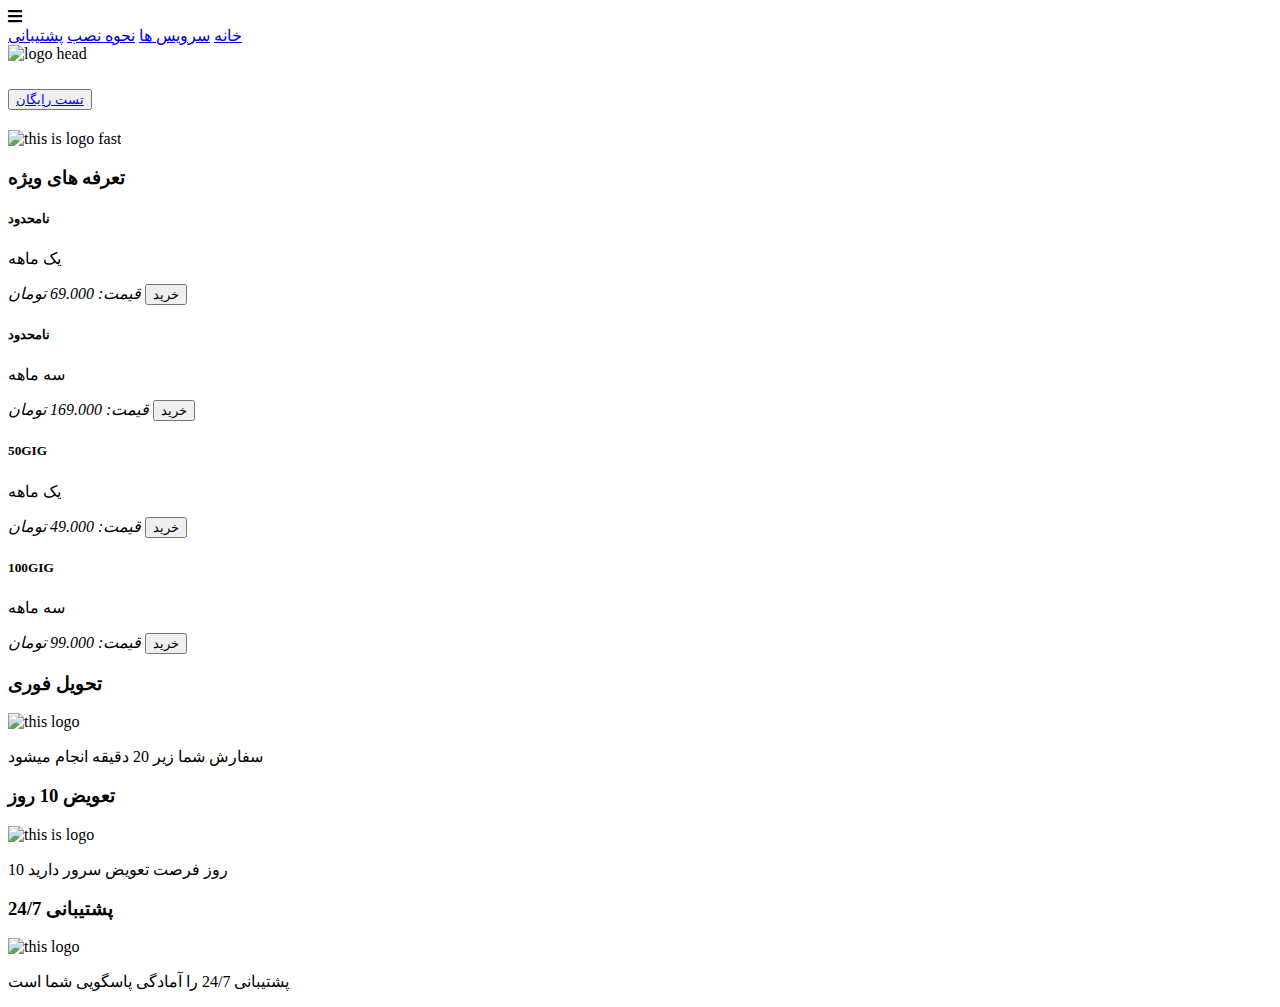
==== index.html @ 99a17abc "Update index.html" ====
<!DOCTYPE html>
<html lang="en">
<head>
    <meta charset="UTF-8">
    <meta name="viewport" content="width=device-width, initial-scale=1.0">
    <title>v2rayssd</title>

    <!-- font awesome cdn link  -->
    <link rel="stylesheet" href="https://cdnjs.cloudflare.com/ajax/libs/font-awesome/5.15.3/css/all.min.css">

    <!-- custom css file link  -->
    <link rel="stylesheet" href="css/style.css">

</head>
<body>

<!-- header section starts  -->
<div class="container">
<header>
    
    <div id="menu-bar" class="fas fa-bars"></div>


    <nav class="navbar">
        <a href="#home">خانه</a>
        <a href="#products">سرویس ها</a>
        <a href="#products"> نحوه نصب</a>
        <a href="#featured">پشتیبانی</a>
    </nav>

    <div class="icons">
        <img class="logo-head" src="./images/vpn png.png" alt="logo head">
    </div>

</header>
<section class="logos" >
    <div class="test">
        <h2 class="title-test">
             <button><a href="./source/test.html"> تست رایگان </a></button>
        </h2>
    </div>
    <img src="./images/faster-icon.png" alt="this is logo fast">
    
</section>
<section class="good-pak" > 
    <h3>تعرفه های ویژه</h3>
    <div class="flex--y4">
        <div class="box">
            <h5> نامحدود </h5>
            <p>یک ماهه</p>
            <i> قیمت: <span>69.000 تومان</span> </i>
            <button>خرید</button>
        </div>

        <div class="box">
            <h5> نامحدود </h5>
            <p>سه ماهه</p>
            <i> قیمت: <span>169.000 تومان</span> </i>
            <button>خرید</button>
        </div>

        <div class="box">
            <h5> 50GIG</h5>
            <p>یک ماهه</p>
            <i> قیمت: <span>49.000 تومان</span> </i>
            <button>خرید</button>
        </div>

        <div class="box">
            <h5> 100GIG</h5>
            <p>سه ماهه</p>
            <i> قیمت: <span>99.000 تومان</span> </i>
            <button>خرید</button>
        </div>
    </div>
</section>
<section class="feature">
    <div class="box ">
        <div class="flex--y6">
       <h3>تحویل فوری</h3> 
       <img  src="./images/fast.svg" alt="this logo">
        </div>
       <p> سفارش شما زیر 20 دقیقه انجام میشود </p>
    </div>

    <div class="box " >
        <div class="flex--y6">
       <h3> تعویض 10 روز</h3> 
       <img  src="./images/tavix.svg" alt="this is logo">
    </div>
       <p>  10 روز فرصت تعویض سرور دارید</p>
    </div>

    <div class="box">
        <div class="flex--y6">
       <h3> پشتیبانی 24/7</h3> 
       <img src="./images/support.svg" alt="this logo">
        </div>
       <p> پشتیبانی 24/7 را آمادگی پاسگویی شما است </p>
    </div>
</section>

</div>



<!-- custom js file link  -->
<script src="js/script.js"></script>
    
</body>
</html>
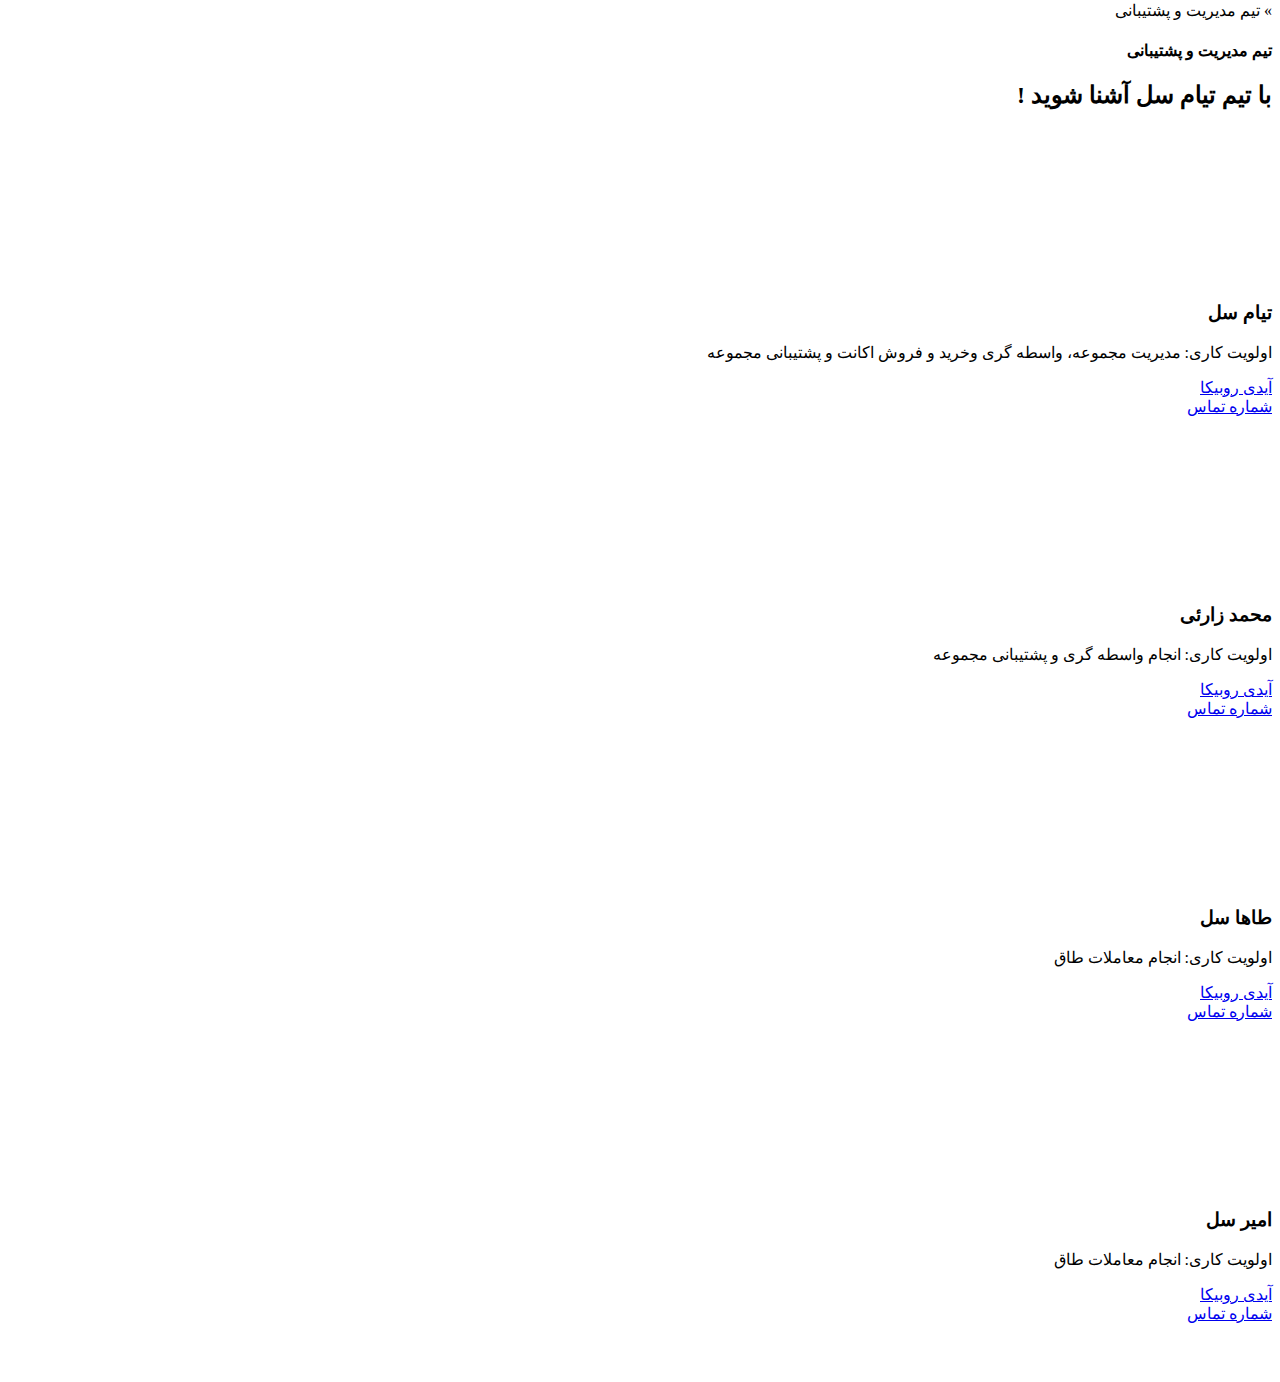
==== commit 686c6277: "Update index.html" ====
--- a/index.html
+++ b/index.html
@@ -1,111 +1,439 @@
+
 <!DOCTYPE html>
-<html lang="en">
+<html dir="rtl" lang="fa-IR">
 <head>
-    <meta charset="UTF-8">
-    <meta name="viewport" content="width=device-width, initial-scale=1.0">
-    <title>v2rayssd</title>
-
-    <!-- font awesome cdn link  -->
-    <link rel="stylesheet" href="https://cdnjs.cloudflare.com/ajax/libs/font-awesome/5.15.3/css/all.min.css">
-
-    <!-- custom css file link  -->
-    <link rel="stylesheet" href="css/style.css">
+    <link rel="icon" href="https://www.bing.com/images/search?view=detailV2&ccid=%2fiknN6uy&id=9E5338CD5D7B5B7EB1617B8AB809D88859AA839B&thid=OIP._iknN6uyhxbchvV4x7N7fgHaG2&mediaurl=https%3a%2f%2fclipground.com%2fimages%2fclash-of-clans-icon-png-14.jpg&cdnurl=https%3a%2f%2fth.bing.com%2fth%2fid%2fR.fe292737abb28716dc86f578c7b37b7e%3frik%3dm4OqWYjYCbiKew%26pid%3dImgRaw%26r%3d0&exph=851&expw=920&q=Clash+Icon&simid=608008249786444099&FORM=IRPRST&ck=8B4475D8DA25277A0AB063E02DCDD7F7&selectedIndex=27&itb=0">
+	<meta charset="UTF-8">
+
+			
+		<title> تیام سل </title>
+<meta name='robots' content='max-image-preview:large' />
+
+
+<style id='wpsh-blocks-shamsi-style-inline-css' type='text/css'>
+.wpsh-blocks_shamsi_align_center{text-align:center !important}.wpsh-blocks_shamsi_align_right{text-align:right !important}.wpsh-blocks_shamsi_align_left{text-align:left !important}
+
+</style>
+
+<link data-minify="1" rel='stylesheet' id='digits-front-custom-css' href='https://cocsell.org/wp-content/cache/min/1/wp-content/plugins/digits_ippanel/gateways/ippanel/custom.css?ver=1704713500' type='text/css' media='all' />
+<link data-minify="1" rel='stylesheet' id='font5-css-wpyt-css' href='https://cocsell.org/wp-content/cache/min/1/wp-content/plugins/nirweb-support/assets/css/all.min.css?ver=1704713500' type='text/css' media='all' />
+<link data-minify="1" rel='stylesheet' id='user-css-wpyt-css' href='https://cocsell.org/wp-content/cache/min/1/wp-content/plugins/nirweb-support/assets/css/user-rtl.css?ver=1704713500' type='text/css' media='all' />
+<style id='woocommerce-inline-inline-css' type='text/css'>
+.woocommerce form .form-row .required { visibility: visible; }
+</style>
+<link data-minify="1" rel='stylesheet' id='fa5-css' href='https://cocsell.org/wp-content/cache/min/1/wp-content/plugins/wpyar_panel/assets/user/css/all.css?ver=1704713500' type='text/css' media='all' />
+<link data-minify="1" rel='stylesheet' id='fa5-v4-shims-css' href='https://cocsell.org/wp-content/cache/min/1/wp-content/plugins/wpyar_panel/assets/user/css/v4-shims.css?ver=1704713500' type='text/css' media='all' />
+<link data-minify="1" rel='stylesheet' id='custom_script11-css' href='https://cocsell.org/wp-content/cache/min/1/wp-content/themes/woodmart/vc_templates/product-amazing/assets/css/master.css?ver=1704713500' type='text/css' media='all' />
+<link data-minify="1" rel='stylesheet' id='elementor-icons-css' href='https://cocsell.org/wp-content/cache/min/1/wp-content/plugins/elementor/assets/lib/eicons/css/elementor-icons.min.css?ver=1704713500' type='text/css' media='all' />
+<link rel='stylesheet' id='elementor-frontend-css' href='https://cocsell.org/wp-content/plugins/elementor/assets/css/frontend-rtl.min.css?ver=3.17.1' type='text/css' media='all' />
+<link rel='stylesheet' id='swiper-css' href='https://cocsell.org/wp-content/plugins/elementor/assets/lib/swiper/css/swiper.min.css?ver=5.3.6' type='text/css' media='all' />
+<link data-minify="1" rel='stylesheet' id='elementor-post-34-css' href='https://cocsell.org/wp-content/cache/min/1/wp-content/uploads/elementor/css/post-34.css?ver=1704713501' type='text/css' media='all' />
+<link rel='stylesheet' id='elementor-post-93412-css' href='https://cocsell.org/wp-content/uploads/elementor/css/post-93412.css?ver=1703858323' type='text/css' media='all' />
+<link data-minify="1" rel='stylesheet' id='wpsh-style-css' href='https://cocsell.org/wp-content/cache/min/1/wp-content/plugins/wp-shamsi/assets/css/wpsh_custom.css?ver=1704713501' type='text/css' media='all' />
+<style id='wpsh-style-inline-css' type='text/css'>
+
+            .gform_wrapper {
+                display: block !important;
+            }
+        
+</style>
+
+<link rel='stylesheet' id='bootstrap-css' href='https://cocsell.org/wp-content/themes/woodmart/css/bootstrap-light.min.css?ver=7.0.4' type='text/css' media='all' />
+<link rel='stylesheet' id='woodmart-style-css' href='https://cocsell.org/wp-content/cache/background-css/cocsell.org/wp-content/themes/woodmart/css/style-rtl-elementor.min.css?ver=7.0.4&wpr_t=1704757851' type='text/css' media='all' />
+<link rel='stylesheet' id='wd-base-deprecated-css' href='https://cocsell.org/wp-content/themes/woodmart/css/parts/base-deprecated-rtl.min.css?ver=7.0.4' type='text/css' media='all' />
+<link data-minify="1" rel='stylesheet' id='xts-style-default_header-css' href='https://cocsell.org/wp-content/cache/min/1/wp-content/uploads/2023/03/xts-default_header-1678226310.css?ver=1704713501' type='text/css' media='all' />
+<link data-minify="1" rel='stylesheet' id='xts-style-theme_settings_default-css' href='https://cocsell.org/wp-content/cache/min/1/wp-content/uploads/2023/08/xts-theme_settings_default-1692854547.css?ver=1704713501' type='text/css' media='all' />
+
+<link rel='stylesheet' id='elementor-icons-shared-0-css' href='https://cocsell.org/wp-content/plugins/elementor/assets/lib/font-awesome/css/fontawesome.min.css?ver=5.15.3' type='text/css' media='all' />
+<link data-minify="1" rel='stylesheet' id='elementor-icons-fa-brands-css' href='https://cocsell.org/wp-content/cache/min/1/wp-content/plugins/elementor/assets/lib/font-awesome/css/brands.min.css?ver=1704713501' type='text/css' media='all' />
+<link data-minify="1" rel='stylesheet' id='elementor-icons-fa-solid-css' href='https://cocsell.org/wp-content/cache/min/1/wp-content/plugins/elementor/assets/lib/font-awesome/css/solid.min.css?ver=1704713501' type='text/css' media='all' />
+<link rel="preconnect" href="https://fonts.gstatic.com/" crossorigin><script type="text/javascript" src="https://cocsell.org/wp-includes/js/jquery/jquery.min.js?ver=3.7.1" id="jquery-core-js" defer></script>
+<style>
+    .main-page-wrapper{
+        margin-top: -5rem;
+    }
+</style>
 
 </head>
-<body>
-
-<!-- header section starts  -->
-<div class="container">
-<header>
+
+<body class="rtl page-template-default page page-id-93412 theme-woodmart woocommerce-no-js wrapper-full-width  form-style-semi-rounded  form-border-width-2 global-color-scheme-light categories-accordion-on header-banner-enabled woodmart-ajax-shop-on offcanvas-sidebar-mobile sticky-toolbar-on dropdowns-color-light elementor-default elementor-kit-34 elementor-page elementor-page-93412">
+				
+	
+	<div class="website-wrapper">
+									<header class="whb-header whb-default_header whb-sticky-shadow whb-scroll-stick whb-sticky-real">
+					<div class="whb-main-header">
+	
+<div class="whb-row whb-general-header whb-sticky-row whb-with-bg whb-without-border whb-color-light whb-flex-flex-middle whb-with-shadow">
+
+
+
+
+		</div>
+	</div>
+</div>
+
+	<div class="container">
+		
+	</div>
+</div>
+</div>
+				</header>
+			
+								<div class="main-page-wrapper">
+		
+						<div class="page-title  page-title-default title-size-small title-design-centered color-scheme-light" >
+					<div class="container">
+																					<h1 class="entry-title title">
+									واسطه گری اختصاصی تیام سل							</h1>
+
+															
+															<div class="breadcrumbs"> &raquo; <span class="current">تیم مدیریت و پشتیبانی</span></div><!-- .breadcrumbs -->																		</div>
+				</div>
+			
+		<!-- MAIN CONTENT AREA -->
+				<div class="container">
+			<div class="row content-layout-wrapper align-items-start">
+				
+<div class="site-content col-lg-12 col-12 col-md-12" role="main">
+
+								<article id="post-93412" class="post-93412 page type-page status-publish hentry">
+
+					<div class="entry-content">
+								<div data-elementor-type="wp-page" data-elementor-id="93412" class="elementor elementor-93412">
+									<section class="wd-negative-gap elementor-section elementor-top-section elementor-element elementor-element-656a202 elementor-section-boxed elementor-section-height-default elementor-section-height-default wd-section-disabled" data-id="656a202" data-element_type="section">
+						<div class="elementor-container elementor-column-gap-default">
+					<div class="elementor-column elementor-col-100 elementor-top-column elementor-element elementor-element-188a4ce" data-id="188a4ce" data-element_type="column">
+			<div class="elementor-widget-wrap elementor-element-populated">
+								<div class="elementor-element elementor-element-ca8efae elementor-widget elementor-widget-wd_title" data-id="ca8efae" data-element_type="widget" data-widget_type="wd_title.default">
+				<div class="elementor-widget-container">
+					<div class="title-wrapper set-mb-s reset-last-child wd-title-color-default wd-title-style-underlined wd-title-size-default text-center">
+
+			
+			<div class="liner-continer">
+				<h4 class="woodmart-title-container title wd-fontsize-l">تیم مدیریت و پشتیبانی</h4> 
+							</div>
+
+							<div class="title-after_title set-cont-mb-s reset-last-child wd-fontsize-xs">
+					<h2>با تیم تیام سل آشنا شوید !</h2>				</div>
+					</div>
+				</div>
+				</div>
+					</div>
+		</div>
+							</div>
+		</section>
+				<section class="wd-negative-gap elementor-section elementor-top-section elementor-element elementor-element-020ba3f elementor-section-boxed elementor-section-height-default elementor-section-height-default wd-section-disabled" data-id="020ba3f" data-element_type="section">
+						<div class="elementor-container elementor-column-gap-wide">
+					<div class="elementor-column elementor-col-50 elementor-top-column elementor-element elementor-element-6f65edb" data-id="6f65edb" data-element_type="column">
+			<div class="elementor-widget-wrap elementor-element-populated">
+								<div class="elementor-element elementor-element-57c4989 elementor-position-top elementor-widget elementor-widget-image-box" data-id="57c4989" data-element_type="widget" data-widget_type="image-box.default">
+				<div class="elementor-widget-container">
+			<div class="elementor-image-box-wrapper"><figure class="elementor-image-box-img"><img decoding="async" width="150" height="150" src="data:image/svg+xml,%3Csvg%20xmlns='http://www.w3.org/2000/svg'%20viewBox='0%200%20150%20150'%3E%3C/svg%3E" class="attachment-thumbnail size-thumbnail wp-image-93414 wd-lazy-load woodmart-lazy-load wd-lazy-fade" alt="" data-wood-src="https://cocsell.org/wp-content/uploads/2023/02/adm-1-150x150-1.png" data-lazy-src="https://cocsell.org/wp-content/themes/woodmart/images/lazy.png" /><noscript><img decoding="async" width="150" height="150" src="https://cocsell.org/wp-content/themes/woodmart/images/lazy.png" class="attachment-thumbnail size-thumbnail wp-image-93414 wd-lazy-load woodmart-lazy-load wd-lazy-fade" alt="" data-wood-src="https://cocsell.org/wp-content/uploads/2023/02/adm-1-150x150-1.png" /></noscript></figure><div class="elementor-image-box-content"><h3 class="elementor-image-box-title"> تیام سل </h3><p class="elementor-image-box-description">اولویت کاری: مدیریت مجموعه، واسطه گری وخرید و فروش اکانت و پشتیبانی مجموعه   </p></div></div>		</div>
+				</div>
+				<section class="wd-negative-gap elementor-section elementor-inner-section elementor-element elementor-element-143ce3a elementor-section-boxed elementor-section-height-default elementor-section-height-default wd-section-disabled" data-id="143ce3a" data-element_type="section">
+						<div class="elementor-container elementor-column-gap-default">
+					<div class="elementor-column elementor-col-50 elementor-inner-column elementor-element elementor-element-e8831b5" data-id="e8831b5" data-element_type="column">
+			<div class="elementor-widget-wrap elementor-element-populated">
+								<div class="elementor-element elementor-element-ee05282 elementor-widget elementor-widget-wd_button" data-id="ee05282" data-element_type="widget" data-widget_type="wd_button.default">
+				<div class="elementor-widget-container">
+					<div class="wd-button-wrapper woodmart-button-wrapper text-center" >
+			<a class="btn btn-style-3d btn-style-semi-round btn-size-default btn-color-primary btn-full-width btn-icon-pos-right"  href="https://rubika.ir/tiamsell">
+				<span class="wd-btn-text" data-elementor-setting-key="text">
+					آیدی روبیکا			</span>
+
+									<span class="wd-btn-icon">
+										</span>
+							</a>
+		</div>
+				</div>
+				</div>
+					</div>
+		</div>
+				<div class="elementor-column elementor-col-50 elementor-inner-column elementor-element elementor-element-790e50f" data-id="790e50f" data-element_type="column">
+			<div class="elementor-widget-wrap elementor-element-populated">
+								<div class="elementor-element elementor-element-2926677 elementor-widget elementor-widget-wd_button" data-id="2926677" data-element_type="widget" data-widget_type="wd_button.default">
+				<div class="elementor-widget-container">
+					<div class="wd-button-wrapper woodmart-button-wrapper text-center" >
+			<a class="btn btn-style-3d btn-style-semi-round btn-size-default btn-color-primary btn-full-width btn-icon-pos-right"  href="tel:+989358717003">
+				<span class="wd-btn-text" data-elementor-setting-key="text">
+					شماره تماس				</span>
+
+									<span class="wd-btn-icon">
+										</span>
+							</a>
+		</div>
+				</div>
+				</div>
+					</div>
+		</div>
+							</div>
+		</section>
+					</div>
+		</div>
+				<div class="elementor-column elementor-col-50 elementor-top-column elementor-element elementor-element-0f45d08" data-id="0f45d08" data-element_type="column">
+			<div class="elementor-widget-wrap elementor-element-populated">
+								<div class="elementor-element elementor-element-5981e30 elementor-position-top elementor-widget elementor-widget-image-box" data-id="5981e30" data-element_type="widget" data-widget_type="image-box.default">
+				<div class="elementor-widget-container">
+			<div class="elementor-image-box-wrapper"><figure class="elementor-image-box-img"><img decoding="async" width="150" height="150" src="data:image/svg+xml,%3Csvg%20xmlns='http://www.w3.org/2000/svg'%20viewBox='0%200%20150%20150'%3E%3C/svg%3E" class="attachment-thumbnail size-thumbnail wp-image-93414 wd-lazy-load woodmart-lazy-load wd-lazy-fade" alt="" data-wood-src="https://cocsell.org/wp-content/uploads/2023/02/adm-1-150x150-1.png" data-lazy-src="https://cocsell.org/wp-content/themes/woodmart/images/lazy.png" /><noscript><img decoding="async" width="150" height="150" src="https://cocsell.org/wp-content/themes/woodmart/images/lazy.png" class="attachment-thumbnail size-thumbnail wp-image-93414 wd-lazy-load woodmart-lazy-load wd-lazy-fade" alt="" data-wood-src="https://cocsell.org/wp-content/uploads/2023/02/adm-1-150x150-1.png" /></noscript></figure><div class="elementor-image-box-content"><h3 class="elementor-image-box-title"> محمد زارئی </h3><p class="elementor-image-box-description">اولویت کاری: انجام واسطه گری  و  پشتیبانی مجموعه</p></div></div>		</div>
+				</div>
+				<section class="wd-negative-gap elementor-section elementor-inner-section elementor-element elementor-element-59bc479 elementor-section-boxed elementor-section-height-default elementor-section-height-default wd-section-disabled" data-id="59bc479" data-element_type="section">
+						<div class="elementor-container elementor-column-gap-default">
+					<div class="elementor-column elementor-col-50 elementor-inner-column elementor-element elementor-element-d769a12" data-id="d769a12" data-element_type="column">
+			<div class="elementor-widget-wrap elementor-element-populated">
+								<div class="elementor-element elementor-element-c9091e8 elementor-widget elementor-widget-wd_button" data-id="c9091e8" data-element_type="widget" data-widget_type="wd_button.default">
+				<div class="elementor-widget-container">
+					<div class="wd-button-wrapper woodmart-button-wrapper text-center" >
+			<a class="btn btn-style-3d btn-style-semi-round btn-size-default btn-color-primary btn-full-width btn-icon-pos-right"  href="https://rubika.ir/ad_sell">
+				<span class="wd-btn-text" data-elementor-setting-key="text">
+					آیدی روبیکا				</span>
+
+									<span class="wd-btn-icon">
+										</span>
+							</a>
+		</div>
+				</div>
+				</div>
+					</div>
+		</div>
+				<div class="elementor-column elementor-col-50 elementor-inner-column elementor-element elementor-element-84020d3" data-id="84020d3" data-element_type="column">
+			<div class="elementor-widget-wrap elementor-element-populated">
+								<div class="elementor-element elementor-element-941cb1b elementor-widget elementor-widget-wd_button" data-id="941cb1b" data-element_type="widget" data-widget_type="wd_button.default">
+				<div class="elementor-widget-container">
+					<div class="wd-button-wrapper woodmart-button-wrapper text-center" >
+			<a class="btn btn-style-3d btn-style-semi-round btn-size-default btn-color-primary btn-full-width btn-icon-pos-right"  href="tel:+989016513107">
+				<span class="wd-btn-text" data-elementor-setting-key="text">
+					شماره تماس				</span>
+
+									<span class="wd-btn-icon">
+										</span>
+							</a>
+		</div>
+				</div>
+				</div>
+					</div>
+		</div>
+							</div>
+		</section>
+					</div>
+		</div>
+							</div>
+		</section>
+				<section class="wd-negative-gap elementor-section elementor-top-section elementor-element elementor-element-7bb603d elementor-section-boxed elementor-section-height-default elementor-section-height-default wd-section-disabled" data-id="7bb603d" data-element_type="section">
+						<div class="elementor-container elementor-column-gap-wide">
+					<div class="elementor-column elementor-col-50 elementor-top-column elementor-element elementor-element-cbc9d41" data-id="cbc9d41" data-element_type="column">
+			<div class="elementor-widget-wrap elementor-element-populated">
+								<div class="elementor-element elementor-element-e748f4a elementor-position-top elementor-widget elementor-widget-image-box" data-id="e748f4a" data-element_type="widget" data-widget_type="image-box.default">
+				<div class="elementor-widget-container">
+			<div class="elementor-image-box-wrapper"><figure class="elementor-image-box-img"><img decoding="async" width="150" height="150" src="data:image/svg+xml,%3Csvg%20xmlns='http://www.w3.org/2000/svg'%20viewBox='0%200%20150%20150'%3E%3C/svg%3E" class="attachment-thumbnail size-thumbnail wp-image-93414 wd-lazy-load woodmart-lazy-load wd-lazy-fade" alt="" data-wood-src="https://cocsell.org/wp-content/uploads/2023/02/adm-1-150x150-1.png" data-lazy-src="https://cocsell.org/wp-content/themes/woodmart/images/lazy.png" /><noscript><img decoding="async" width="150" height="150" src="https://cocsell.org/wp-content/themes/woodmart/images/lazy.png" class="attachment-thumbnail size-thumbnail wp-image-93414 wd-lazy-load woodmart-lazy-load wd-lazy-fade" alt="" data-wood-src="https://cocsell.org/wp-content/uploads/2023/02/adm-1-150x150-1.png" /></noscript></figure><div class="elementor-image-box-content"><h3 class="elementor-image-box-title"> طاها سل</h3><p class="elementor-image-box-description">    اولویت کاری: انجام معاملات طاق      </p></div></div>		</div>
+				</div>
+				<section class="wd-negative-gap elementor-section elementor-inner-section elementor-element elementor-element-2071221 elementor-section-boxed elementor-section-height-default elementor-section-height-default wd-section-disabled" data-id="2071221" data-element_type="section">
+						<div class="elementor-container elementor-column-gap-default">
+					<div class="elementor-column elementor-col-50 elementor-inner-column elementor-element elementor-element-c011f60" data-id="c011f60" data-element_type="column">
+			<div class="elementor-widget-wrap elementor-element-populated">
+								<div class="elementor-element elementor-element-8c4008d elementor-widget elementor-widget-wd_button" data-id="8c4008d" data-element_type="widget" data-widget_type="wd_button.default">
+				<div class="elementor-widget-container">
+					<div class="wd-button-wrapper woodmart-button-wrapper text-center" >
+			<a class="btn btn-style-3d btn-style-semi-round btn-size-default btn-color-primary btn-full-width btn-icon-pos-right"  href="https://rubika.ir/ad2_sell">
+				<span class="wd-btn-text" data-elementor-setting-key="text">
+					آیدی روبیکا				</span>
+
+									<span class="wd-btn-icon">
+										</span>
+							</a>
+		</div>
+				</div>
+				</div>
+					</div>
+		</div>
+				<div class="elementor-column elementor-col-50 elementor-inner-column elementor-element elementor-element-e3cac15" data-id="e3cac15" data-element_type="column">
+			<div class="elementor-widget-wrap elementor-element-populated">
+								<div class="elementor-element elementor-element-bee60da elementor-widget elementor-widget-wd_button" data-id="bee60da" data-element_type="widget" data-widget_type="wd_button.default">
+				<div class="elementor-widget-container">
+					<div class="wd-button-wrapper woodmart-button-wrapper text-center" >
+			<a class="btn btn-style-3d btn-style-semi-round btn-size-default btn-color-primary btn-full-width btn-icon-pos-right"  href="tel:+989398299359">
+				<span class="wd-btn-text" data-elementor-setting-key="text">
+					شماره تماس				</span>
+
+									<span class="wd-btn-icon">
+											</span>
+							</a>
+		</div>
+				</div>
+				</div>
+					</div>
+		</div>
+							</div>
+		</section>
+					</div>
+		</div>
+				<div class="elementor-column elementor-col-50 elementor-top-column elementor-element elementor-element-0c8018a" data-id="0c8018a" data-element_type="column">
+			<div class="elementor-widget-wrap elementor-element-populated">
+								<div class="elementor-element elementor-element-8fff8a7 elementor-position-top elementor-widget elementor-widget-image-box" data-id="8fff8a7" data-element_type="widget" data-widget_type="image-box.default">
+				<div class="elementor-widget-container">
+			<div class="elementor-image-box-wrapper"><figure class="elementor-image-box-img"><img decoding="async" width="150" height="150" src="data:image/svg+xml,%3Csvg%20xmlns='http://www.w3.org/2000/svg'%20viewBox='0%200%20150%20150'%3E%3C/svg%3E" class="attachment-thumbnail size-thumbnail wp-image-93414 wd-lazy-load woodmart-lazy-load wd-lazy-fade" alt="" data-wood-src="https://cocsell.org/wp-content/uploads/2023/02/adm-1-150x150-1.png" data-lazy-src="https://cocsell.org/wp-content/themes/woodmart/images/lazy.png" /><noscript><img decoding="async" width="150" height="150" src="https://cocsell.org/wp-content/themes/woodmart/images/lazy.png" class="attachment-thumbnail size-thumbnail wp-image-93414 wd-lazy-load woodmart-lazy-load wd-lazy-fade" alt="" data-wood-src="https://cocsell.org/wp-content/uploads/2023/02/adm-1-150x150-1.png" /></noscript></figure><div class="elementor-image-box-content"><h3 class="elementor-image-box-title"> امیر سل </h3><p class="elementor-image-box-description">اولویت کاری: انجام معاملات طاق   </p></div></div>		</div>
+				</div>
+				<section class="wd-negative-gap elementor-section elementor-inner-section elementor-element elementor-element-5f904fb elementor-section-boxed elementor-section-height-default elementor-section-height-default wd-section-disabled" data-id="5f904fb" data-element_type="section">
+						<div class="elementor-container elementor-column-gap-default">
+					<div class="elementor-column elementor-col-50 elementor-inner-column elementor-element elementor-element-dadcc61" data-id="dadcc61" data-element_type="column">
+			<div class="elementor-widget-wrap elementor-element-populated">
+								<div class="elementor-element elementor-element-724aebe elementor-widget elementor-widget-wd_button" data-id="724aebe" data-element_type="widget" data-widget_type="wd_button.default">
+				<div class="elementor-widget-container">
+					<div class="wd-button-wrapper woodmart-button-wrapper text-center" >
+			<a class="btn btn-style-3d btn-style-semi-round btn-size-default btn-color-primary btn-full-width btn-icon-pos-right"  href="https://rubika.ir/me_sell">
+				<span class="wd-btn-text" data-elementor-setting-key="text">
+					آیدی روبیکا				</span>
+
+									<span class="wd-btn-icon">
+										</span>
+							</a>
+		</div>
+				</div>
+				</div>
+					</div>
+		</div>
+				<div class="elementor-column elementor-col-50 elementor-inner-column elementor-element elementor-element-ca6444c" data-id="ca6444c" data-element_type="column">
+			<div class="elementor-widget-wrap elementor-element-populated">
+								<div class="elementor-element elementor-element-6fc2a5a elementor-widget elementor-widget-wd_button" data-id="6fc2a5a" data-element_type="widget" data-widget_type="wd_button.default">
+				<div class="elementor-widget-container">
+					<div class="wd-button-wrapper woodmart-button-wrapper text-center" >
+			<a class="btn btn-style-3d btn-style-semi-round btn-size-default btn-color-primary btn-full-width btn-icon-pos-right"  href="tel:+989900515048">
+				<span class="wd-btn-text" data-elementor-setting-key="text">
+					شماره تماس				</span>
+
+									<span class="wd-btn-icon">
+										</span>
+							</a>
+		</div>
+				</div>
+				</div>
+					</div>
+		</div>
+							</div>
+		</section>
+					</div>
+		</div>
+							</div>
+		</section>
+				
+													</div>
+
+					
+				</article><!-- #post -->
+
+				
+		
+</div><!-- .site-content -->
+
+
+
+			</div><!-- .main-page-wrapper --> 
+			</div> <!-- end row -->
+	</div> <!-- end container -->
+
+	
+			
+		    <style>
+                .digits_login_form .dig-container {
+            background-color: rgb(255,255,255);
+            border-radius: 4px;
+            box-shadow: 0px 0px 20px 0px rgba(0, 0, 0, 0.3)        }
+
+                .digits_login_form .dig-modal-con {
+            border-radius: 4px;
+            box-shadow: 0px 0px 20px 0px rgba(0, 0, 0, 0.3);
+            background: linear-gradient(rgb(255,255,255),rgb(255,255,255));
+            background-size: cover;
+        }
+
+        
+       
+
+
+
+            </style>
     
-    <div id="menu-bar" class="fas fa-bars"></div>
-
-
-    <nav class="navbar">
-        <a href="#home">خانه</a>
-        <a href="#products">سرویس ها</a>
-        <a href="#products"> نحوه نصب</a>
-        <a href="#featured">پشتیبانی</a>
-    </nav>
-
-    <div class="icons">
-        <img class="logo-head" src="./images/vpn png.png" alt="logo head">
-    </div>
-
-</header>
-<section class="logos" >
-    <div class="test">
-        <h2 class="title-test">
-             <button><a href="./source/test.html"> تست رایگان </a></button>
-        </h2>
-    </div>
-    <img src="./images/faster-icon.png" alt="this is logo fast">
     
-</section>
-<section class="good-pak" > 
-    <h3>تعرفه های ویژه</h3>
-    <div class="flex--y4">
-        <div class="box">
-            <h5> نامحدود </h5>
-            <p>یک ماهه</p>
-            <i> قیمت: <span>69.000 تومان</span> </i>
-            <button>خرید</button>
-        </div>
-
-        <div class="box">
-            <h5> نامحدود </h5>
-            <p>سه ماهه</p>
-            <i> قیمت: <span>169.000 تومان</span> </i>
-            <button>خرید</button>
-        </div>
-
-        <div class="box">
-            <h5> 50GIG</h5>
-            <p>یک ماهه</p>
-            <i> قیمت: <span>49.000 تومان</span> </i>
-            <button>خرید</button>
-        </div>
-
-        <div class="box">
-            <h5> 100GIG</h5>
-            <p>سه ماهه</p>
-            <i> قیمت: <span>99.000 تومان</span> </i>
-            <button>خرید</button>
-        </div>
-    </div>
-</section>
-<section class="feature">
-    <div class="box ">
-        <div class="flex--y6">
-       <h3>تحویل فوری</h3> 
-       <img  src="./images/fast.svg" alt="this logo">
-        </div>
-       <p> سفارش شما زیر 20 دقیقه انجام میشود </p>
-    </div>
-
-    <div class="box " >
-        <div class="flex--y6">
-       <h3> تعویض 10 روز</h3> 
-       <img  src="./images/tavix.svg" alt="this is logo">
-    </div>
-       <p>  10 روز فرصت تعویض سرور دارید</p>
-    </div>
-
-    <div class="box">
-        <div class="flex--y6">
-       <h3> پشتیبانی 24/7</h3> 
-       <img src="./images/support.svg" alt="this logo">
-        </div>
-       <p> پشتیبانی 24/7 را آمادگی پاسگویی شما است </p>
-    </div>
-</section>
-
-</div>
-
-
-
-<!-- custom js file link  -->
-<script src="js/script.js"></script>
-    
-</body>
+ 
+
+
+
+
+
+<script type="text/javascript" id="rocket-browser-checker-js-after">
+/* <![CDATA[ */
+"use strict";var _createClass=function(){function defineProperties(target,props){for(var i=0;i<props.length;i++){var descriptor=props[i];descriptor.enumerable=descriptor.enumerable||!1,descriptor.configurable=!0,"value"in descriptor&&(descriptor.writable=!0),Object.defineProperty(target,descriptor.key,descriptor)}}return function(Constructor,protoProps,staticProps){return protoProps&&defineProperties(Constructor.prototype,protoProps),staticProps&&defineProperties(Constructor,staticProps),Constructor}}();function _classCallCheck(instance,Constructor){if(!(instance instanceof Constructor))throw new TypeError("Cannot call a class as a function")}var RocketBrowserCompatibilityChecker=function(){function RocketBrowserCompatibilityChecker(options){_classCallCheck(this,RocketBrowserCompatibilityChecker),this.passiveSupported=!1,this._checkPassiveOption(this),this.options=!!this.passiveSupported&&options}return _createClass(RocketBrowserCompatibilityChecker,[{key:"_checkPassiveOption",value:function(self){try{var options={get passive(){return!(self.passiveSupported=!0)}};window.addEventListener("test",null,options),window.removeEventListener("test",null,options)}catch(err){self.passiveSupported=!1}}},{key:"initRequestIdleCallback",value:function(){!1 in window&&(window.requestIdleCallback=function(cb){var start=Date.now();return setTimeout(function(){cb({didTimeout:!1,timeRemaining:function(){return Math.max(0,50-(Date.now()-start))}})},1)}),!1 in window&&(window.cancelIdleCallback=function(id){return clearTimeout(id)})}},{key:"isDataSaverModeOn",value:function(){return"connection"in navigator&&!0===navigator.connection.saveData}},{key:"supportsLinkPrefetch",value:function(){var elem=document.createElement("link");return elem.relList&&elem.relList.supports&&elem.relList.supports("prefetch")&&window.IntersectionObserver&&"isIntersecting"in IntersectionObserverEntry.prototype}},{key:"isSlowConnection",value:function(){return"connection"in navigator&&"effectiveType"in navigator.connection&&("2g"===navigator.connection.effectiveType||"slow-2g"===navigator.connection.effectiveType)}}]),RocketBrowserCompatibilityChecker}();
+/* ]]> */
+</script>
+<script type="text/javascript" id="rocket-preload-links-js-extra">
+/* <![CDATA[ */
+var RocketPreloadLinksConfig = {"excludeUris":"\/(?:.+\/)?feed(?:\/(?:.+\/?)?)?$|\/(?:.+\/)?embed\/|\/checkout\/??(.*)|\/cart\/?|\/my-account\/??(.*)|\/wc-api\/v(.*)|\/(index.php\/)?(.*)wp-json(\/.*|$)|\/collection-team\/(.*)|\/refer\/|\/go\/|\/recommend\/|\/recommends\/","usesTrailingSlash":"1","imageExt":"jpg|jpeg|gif|png|tiff|bmp|webp|avif|pdf|doc|docx|xls|xlsx|php","fileExt":"jpg|jpeg|gif|png|tiff|bmp|webp|avif|pdf|doc|docx|xls|xlsx|php|html|htm","siteUrl":"https:\/\/cocsell.org","onHoverDelay":"100","rateThrottle":"3"};
+/* ]]> */
+</script>
+<script type="text/javascript" id="rocket-preload-links-js-after">
+/* <![CDATA[ */
+(function() {
+"use strict";var r="function"==typeof Symbol&&"symbol"==typeof Symbol.iterator?function(e){return typeof e}:function(e){return e&&"function"==typeof Symbol&&e.constructor===Symbol&&e!==Symbol.prototype?"symbol":typeof e},e=function(){function i(e,t){for(var n=0;n<t.length;n++){var i=t[n];i.enumerable=i.enumerable||!1,i.configurable=!0,"value"in i&&(i.writable=!0),Object.defineProperty(e,i.key,i)}}return function(e,t,n){return t&&i(e.prototype,t),n&&i(e,n),e}}();function i(e,t){if(!(e instanceof t))throw new TypeError("Cannot call a class as a function")}var t=function(){function n(e,t){i(this,n),this.browser=e,this.config=t,this.options=this.browser.options,this.prefetched=new Set,this.eventTime=null,this.threshold=1111,this.numOnHover=0}return e(n,[{key:"init",value:function(){!this.browser.supportsLinkPrefetch()||this.browser.isDataSaverModeOn()||this.browser.isSlowConnection()||(this.regex={excludeUris:RegExp(this.config.excludeUris,"i"),images:RegExp(".("+this.config.imageExt+")$","i"),fileExt:RegExp(".("+this.config.fileExt+")$","i")},this._initListeners(this))}},{key:"_initListeners",value:function(e){-1<this.config.onHoverDelay&&document.addEventListener("mouseover",e.listener.bind(e),e.listenerOptions),document.addEventListener("mousedown",e.listener.bind(e),e.listenerOptions),document.addEventListener("touchstart",e.listener.bind(e),e.listenerOptions)}},{key:"listener",value:function(e){var t=e.target.closest("a"),n=this._prepareUrl(t);if(null!==n)switch(e.type){case"mousedown":case"touchstart":this._addPrefetchLink(n);break;case"mouseover":this._earlyPrefetch(t,n,"mouseout")}}},{key:"_earlyPrefetch",value:function(t,e,n){var i=this,r=setTimeout(function(){if(r=null,0===i.numOnHover)setTimeout(function(){return i.numOnHover=0},1e3);else if(i.numOnHover>i.config.rateThrottle)return;i.numOnHover++,i._addPrefetchLink(e)},this.config.onHoverDelay);t.addEventListener(n,function e(){t.removeEventListener(n,e,{passive:!0}),null!==r&&(clearTimeout(r),r=null)},{passive:!0})}},{key:"_addPrefetchLink",value:function(i){return this.prefetched.add(i.href),new Promise(function(e,t){var n=document.createElement("link");n.rel="prefetch",n.href=i.href,n.onload=e,n.onerror=t,document.head.appendChild(n)}).catch(function(){})}},{key:"_prepareUrl",value:function(e){if(null===e||"object"!==(void 0===e?"undefined":r(e))||!1 in e||-1===["http:","https:"].indexOf(e.protocol))return null;var t=e.href.substring(0,this.config.siteUrl.length),n=this._getPathname(e.href,t),i={original:e.href,protocol:e.protocol,origin:t,pathname:n,href:t+n};return this._isLinkOk(i)?i:null}},{key:"_getPathname",value:function(e,t){var n=t?e.substring(this.config.siteUrl.length):e;return n.startsWith("/")||(n="/"+n),this._shouldAddTrailingSlash(n)?n+"/":n}},{key:"_shouldAddTrailingSlash",value:function(e){return this.config.usesTrailingSlash&&!e.endsWith("/")&&!this.regex.fileExt.test(e)}},{key:"_isLinkOk",value:function(e){return null!==e&&"object"===(void 0===e?"undefined":r(e))&&(!this.prefetched.has(e.href)&&e.origin===this.config.siteUrl&&-1===e.href.indexOf("?")&&-1===e.href.indexOf("#")&&!this.regex.excludeUris.test(e.href)&&!this.regex.images.test(e.href))}}],[{key:"run",value:function(){"undefined"!=typeof RocketPreloadLinksConfig&&new n(new RocketBrowserCompatibilityChecker({capture:!0,passive:!0}),RocketPreloadLinksConfig).init()}}]),n}();t.run();
+}());
+/* ]]> */
+</script>
+<script type="text/javascript" id="rocket_lazyload_css-js-extra">
+/* <![CDATA[ */
+var rocket_lazyload_css_data = {"threshold":"300"};
+/* ]]> */
+</script>
+<script type="text/javascript" id="rocket_lazyload_css-js-after">
+/* <![CDATA[ */
+!function o(n,c,a){function s(t,e){if(!c[t]){if(!n[t]){var r="function"==typeof require&&require;if(!e&&r)return r(t,!0);if(u)return u(t,!0);throw(r=new Error("Cannot find module '"+t+"'")).code="MODULE_NOT_FOUND",r}r=c[t]={exports:{}},n[t][0].call(r.exports,function(e){return s(n[t][1][e]||e)},r,r.exports,o,n,c,a)}return c[t].exports}for(var u="function"==typeof require&&require,e=0;e<a.length;e++)s(a[e]);return s}({1:[function(e,t,r){"use strict";!function(){const r="undefined"==typeof rocket_pairs?[]:rocket_pairs,e="undefined"==typeof rocket_excluded_pairs?[]:rocket_excluded_pairs;e.map(t=>{var e=t.selector;const r=document.querySelectorAll(e);r.forEach(e=>{e.setAttribute("data-rocket-lazy-bg-".concat(t.hash),"excluded")})});const o=document.querySelector("#wpr-lazyload-bg");var t=rocket_lazyload_css_data.threshold||300;const n=new IntersectionObserver(e=>{e.forEach(t=>{if(t.isIntersecting){const e=r.filter(e=>t.target.matches(e.selector));e.map(t=>{t&&(o.innerHTML+=t.style,t.elements.forEach(e=>{n.unobserve(e),e.setAttribute("data-rocket-lazy-bg-".concat(t.hash),"loaded")}))})}})},{rootMargin:t+"px"});function c(){0<(0<arguments.length&&void 0!==arguments[0]?arguments[0]:[]).length&&r.forEach(t=>{try{const e=document.querySelectorAll(t.selector);e.forEach(e=>{"loaded"!==e.getAttribute("data-rocket-lazy-bg-".concat(t.hash))&&"excluded"!==e.getAttribute("data-rocket-lazy-bg-".concat(t.hash))&&(n.observe(e),(t.elements||(t.elements=[])).push(e))})}catch(e){console.error(e)}})}c();const a=function(){const o=window.MutationObserver;return function(e,t){if(e&&1===e.nodeType){const r=new o(t);return r.observe(e,{attributes:!0,childList:!0,subtree:!0}),r}}}();t=document.querySelector("body"),a(t,c)}()},{}]},{},[1]);
+/* ]]> */
+</script>
+
+
+
+
+
+<script type="text/javascript" id="elementor-frontend-js-before">
+/* <![CDATA[ */
+var elementorFrontendConfig = {"environmentMode":{"edit":false,"wpPreview":false,"isScriptDebug":false},"i18n":{"shareOnFacebook":"\u0627\u0634\u062a\u0631\u0627\u06a9 \u06af\u0630\u0627\u0631\u06cc \u062f\u0631 Facebook","shareOnTwitter":"\u0627\u0634\u062a\u0631\u0627\u06a9 \u06af\u0630\u0627\u0631\u06cc \u062f\u0631 Twitter","pinIt":"\u067e\u06cc\u0646 \u06a9\u0646\u06cc\u062f","download":"\u062f\u0627\u0646\u0644\u0648\u062f","downloadImage":"\u062f\u0627\u0646\u0644\u0648\u062f \u062a\u0635\u0648\u06cc\u0631","fullscreen":"\u062a\u0645\u0627\u0645\u200c\u0635\u0641\u062d\u0647","zoom":"\u0628\u0632\u0631\u06af\u0646\u0645\u0627\u06cc\u06cc","share":"\u0627\u0634\u062a\u0631\u0627\u06a9 \u06af\u0630\u0627\u0631\u06cc","playVideo":"\u067e\u062e\u0634 \u0648\u06cc\u062f\u06cc\u0648","previous":"\u0642\u0628\u0644\u06cc","next":"\u0628\u0639\u062f\u06cc","close":"\u0628\u0633\u062a\u0646","a11yCarouselWrapperAriaLabel":"\u0686\u0631\u062e \u0641\u0644\u06a9 | \u067e\u06cc\u0645\u0627\u06cc\u0634 \u0627\u0641\u0642\u06cc: \u0641\u0644\u0634 \u0686\u067e \u0648 \u0631\u0627\u0633\u062a","a11yCarouselPrevSlideMessage":"\u0627\u0633\u0644\u0627\u06cc\u062f \u0642\u0628\u0644\u06cc","a11yCarouselNextSlideMessage":"\u0627\u0633\u0644\u0627\u06cc\u062f \u0628\u0639\u062f\u06cc","a11yCarouselFirstSlideMessage":"\u0627\u06cc\u0646 \u0627\u0648\u0644\u06cc\u0646 \u0627\u0633\u0644\u0627\u06cc\u062f \u0627\u0633\u062a","a11yCarouselLastSlideMessage":"\u0627\u06cc\u0646 \u0622\u062e\u0631\u06cc\u0646 \u0627\u0633\u0644\u0627\u06cc\u062f \u0627\u0633\u062a","a11yCarouselPaginationBulletMessage":"\u0631\u0641\u062a\u0646 \u0628\u0647 \u0627\u0633\u0644\u0627\u06cc\u062f"},"is_rtl":true,"breakpoints":{"xs":0,"sm":480,"md":768,"lg":1025,"xl":1440,"xxl":1600},"responsive":{"breakpoints":{"mobile":{"label":"\u062d\u0627\u0644\u062a \u0639\u0645\u0648\u062f\u06cc \u0645\u0648\u0628\u0627\u06cc\u0644","value":767,"default_value":767,"direction":"max","is_enabled":true},"mobile_extra":{"label":"\u062d\u0627\u0644\u062a \u0627\u0641\u0642\u06cc \u0645\u0648\u0628\u0627\u06cc\u0644","value":880,"default_value":880,"direction":"max","is_enabled":false},"tablet":{"label":"\u062d\u0627\u0644\u062a \u0639\u0645\u0648\u062f\u06cc \u062a\u0628\u0644\u062a","value":1024,"default_value":1024,"direction":"max","is_enabled":true},"tablet_extra":{"label":"\u062d\u0627\u0644\u062a \u0627\u0641\u0642\u06cc \u062a\u0628\u0644\u062a","value":1200,"default_value":1200,"direction":"max","is_enabled":false},"laptop":{"label":"\u0644\u067e \u062a\u0627\u067e","value":1366,"default_value":1366,"direction":"max","is_enabled":false},"widescreen":{"label":"\u0635\u0641\u062d\u0647 \u0639\u0631\u06cc\u0636 (Widescreen)","value":2400,"default_value":2400,"direction":"min","is_enabled":false}}},"version":"3.17.1","is_static":false,"experimentalFeatures":{"e_dom_optimization":true,"e_optimized_assets_loading":true,"additional_custom_breakpoints":true,"landing-pages":true},"urls":{"assets":"https:\/\/cocsell.org\/wp-content\/plugins\/elementor\/assets\/"},"swiperClass":"swiper-container","settings":{"page":[],"editorPreferences":[]},"kit":{"active_breakpoints":["viewport_mobile","viewport_tablet"],"global_image_lightbox":"yes","lightbox_enable_counter":"yes","lightbox_enable_fullscreen":"yes","lightbox_enable_zoom":"yes","lightbox_enable_share":"yes","lightbox_title_src":"title","lightbox_description_src":"description"},"post":{"id":93412,"title":"%D8%AA%DB%8C%D9%85%20%D9%85%D8%AF%DB%8C%D8%B1%DB%8C%D8%AA%20%D9%88%20%D9%BE%D8%B4%D8%AA%DB%8C%D8%A8%D8%A7%D9%86%DB%8C%20%E2%80%93%20%DA%A9%D9%88%DA%A9%20%D8%B3%D9%84","excerpt":"","featuredImage":false}};
+var elementorFrontendConfig = {"environmentMode":{"edit":false,"wpPreview":false,"isScriptDebug":false},"i18n":{"shareOnFacebook":"\u0627\u0634\u062a\u0631\u0627\u06a9 \u06af\u0630\u0627\u0631\u06cc \u062f\u0631 Facebook","shareOnTwitter":"\u0627\u0634\u062a\u0631\u0627\u06a9 \u06af\u0630\u0627\u0631\u06cc \u062f\u0631 Twitter","pinIt":"\u067e\u06cc\u0646 \u06a9\u0646\u06cc\u062f","download":"\u062f\u0627\u0646\u0644\u0648\u062f","downloadImage":"\u062f\u0627\u0646\u0644\u0648\u062f \u062a\u0635\u0648\u06cc\u0631","fullscreen":"\u062a\u0645\u0627\u0645\u200c\u0635\u0641\u062d\u0647","zoom":"\u0628\u0632\u0631\u06af\u0646\u0645\u0627\u06cc\u06cc","share":"\u0627\u0634\u062a\u0631\u0627\u06a9 \u06af\u0630\u0627\u0631\u06cc","playVideo":"\u067e\u062e\u0634 \u0648\u06cc\u062f\u06cc\u0648","previous":"\u0642\u0628\u0644\u06cc","next":"\u0628\u0639\u062f\u06cc","close":"\u0628\u0633\u062a\u0646","a11yCarouselWrapperAriaLabel":"\u0686\u0631\u062e \u0641\u0644\u06a9 | \u067e\u06cc\u0645\u0627\u06cc\u0634 \u0627\u0641\u0642\u06cc: \u0641\u0644\u0634 \u0686\u067e \u0648 \u0631\u0627\u0633\u062a","a11yCarouselPrevSlideMessage":"\u0627\u0633\u0644\u0627\u06cc\u062f \u0642\u0628\u0644\u06cc","a11yCarouselNextSlideMessage":"\u0627\u0633\u0644\u0627\u06cc\u062f \u0628\u0639\u062f\u06cc","a11yCarouselFirstSlideMessage":"\u0627\u06cc\u0646 \u0627\u0648\u0644\u06cc\u0646 \u0627\u0633\u0644\u0627\u06cc\u062f \u0627\u0633\u062a","a11yCarouselLastSlideMessage":"\u0627\u06cc\u0646 \u0622\u062e\u0631\u06cc\u0646 \u0627\u0633\u0644\u0627\u06cc\u062f \u0627\u0633\u062a","a11yCarouselPaginationBulletMessage":"\u0631\u0641\u062a\u0646 \u0628\u0647 \u0627\u0633\u0644\u0627\u06cc\u062f"},"is_rtl":true,"breakpoints":{"xs":0,"sm":480,"md":768,"lg":1025,"xl":1440,"xxl":1600},"responsive":{"breakpoints":{"mobile":{"label":"\u062d\u0627\u0644\u062a \u0639\u0645\u0648\u062f\u06cc \u0645\u0648\u0628\u0627\u06cc\u0644","value":767,"default_value":767,"direction":"max","is_enabled":true},"mobile_extra":{"label":"\u062d\u0627\u0644\u062a \u0627\u0641\u0642\u06cc \u0645\u0648\u0628\u0627\u06cc\u0644","value":880,"default_value":880,"direction":"max","is_enabled":false},"tablet":{"label":"\u062d\u0627\u0644\u062a \u0639\u0645\u0648\u062f\u06cc \u062a\u0628\u0644\u062a","value":1024,"default_value":1024,"direction":"max","is_enabled":true},"tablet_extra":{"label":"\u062d\u0627\u0644\u062a \u0627\u0641\u0642\u06cc \u062a\u0628\u0644\u062a","value":1200,"default_value":1200,"direction":"max","is_enabled":false},"laptop":{"label":"\u0644\u067e \u062a\u0627\u067e","value":1366,"default_value":1366,"direction":"max","is_enabled":false},"widescreen":{"label":"\u0635\u0641\u062d\u0647 \u0639\u0631\u06cc\u0636 (Widescreen)","value":2400,"default_value":2400,"direction":"min","is_enabled":false}}},"version":"3.17.1","is_static":false,"experimentalFeatures":{"e_dom_optimization":true,"e_optimized_assets_loading":true,"additional_custom_breakpoints":true,"landing-pages":true},"urls":{"assets":"https:\/\/cocsell.org\/wp-content\/plugins\/elementor\/assets\/"},"swiperClass":"swiper-container","settings":{"page":[],"editorPreferences":[]},"kit":{"active_breakpoints":["viewport_mobile","viewport_tablet"],"global_image_lightbox":"yes","lightbox_enable_counter":"yes","lightbox_enable_fullscreen":"yes","lightbox_enable_zoom":"yes","lightbox_enable_share":"yes","lightbox_title_src":"title","lightbox_description_src":"description"},"post":{"id":93412,"title":"%D8%AA%DB%8C%D9%85%20%D9%85%D8%AF%DB%8C%D8%B1%DB%8C%D8%AA%20%D9%88%20%D9%BE%D8%B4%D8%AA%DB%8C%D8%A8%D8%A7%D9%86%DB%8C%20%E2%80%93%20%DA%A9%D9%88%DA%A9%20%D8%B3%D9%84","excerpt":"","featuredImage":false}};
+/* ]]> */
+</script>
+
+
+<script type="text/javascript" id="woodmart-theme-js-extra">
+/* <![CDATA[ */
+var woodmart_settings = {"menu_storage_key":"woodmart_81d270974d675e3d1a530319c8c7cf5e","ajax_dropdowns_save":"1","photoswipe_close_on_scroll":"1","woocommerce_ajax_add_to_cart":"yes","variation_gallery_storage_method":"old","elementor_no_gap":"enabled","adding_to_cart":"\u062f\u0631 \u062d\u0627\u0644 \u067e\u0631\u062f\u0627\u0632\u0634","added_to_cart":"\u0645\u062d\u0635\u0648\u0644 \u0628\u0627 \u0645\u0648\u0641\u0642\u06cc\u062a \u0628\u0647 \u0633\u0628\u062f \u062e\u0631\u06cc\u062f \u0634\u0645\u0627 \u0627\u0636\u0627\u0641\u0647 \u0634\u062f.","continue_shopping":"\u062e\u0631\u06cc\u062f \u0631\u0627 \u0627\u062f\u0627\u0645\u0647 \u062f\u0647\u06cc\u062f","view_cart":"\u0645\u0634\u0627\u0647\u062f\u0647 \u0633\u0628\u062f","go_to_checkout":"\u062a\u0633\u0648\u06cc\u0647 \u062d\u0633\u0627\u0628","loading":"\u0637\u0631\u0627\u062d\u06cc \u06a9\u0634\u0648\u06cc\u06cc \u0628\u0627\u0631\u06af\u0630\u0627\u0631\u06cc","countdown_days":"\u0631\u0648\u0632\u0647\u0627","countdown_hours":"\u0633\u0627\u0639\u062a","countdown_mins":"\u062f\u0642\u06cc\u0642\u0647","countdown_sec":"\u062b\u0627\u0646\u06cc\u0647","cart_url":"https:\/\/cocsell.org\/cart\/","ajaxurl":"https:\/\/cocsell.org\/wp-admin\/admin-ajax.php","add_to_cart_action":"popup","added_popup":"no","categories_toggle":"yes","enable_popup":"no","popup_delay":"2000","popup_event":"time","popup_scroll":"1000","popup_pages":"0","promo_popup_hide_mobile":"yes","product_images_captions":"no","ajax_add_to_cart":"1","all_results":"\u0645\u0634\u0627\u0647\u062f\u0647 \u0647\u0645\u0647 \u0646\u062a\u0627\u06cc\u062c","product_gallery":{"thumbs_slider":{"items":{"desktop":4,"tablet_landscape":3,"tablet":4,"mobile":3,"vertical_items":3}}},"zoom_enable":"no","ajax_scroll":"yes","ajax_scroll_class":".main-page-wrapper","ajax_scroll_offset":"100","infinit_scroll_offset":"300","product_slider_auto_height":"yes","product_slider_dots":"no","price_filter_action":"click","product_slider_autoplay":"","close":"\u0628\u0633\u062a\u0646 (\u062e\u0631\u0648\u062c)","share_fb":"\u0627\u0634\u062a\u0631\u0627\u06a9 \u06af\u0630\u0627\u0631\u06cc \u062f\u0631 \u0641\u06cc\u0633 \u0628\u0648\u06a9","pin_it":"\u0627\u06cc\u0646 \u0631\u0627 \u0633\u0646\u062c\u0627\u0642 \u06a9\u0646","tweet":"\u062a\u0648\u06cc\u06cc\u062a","download_image":"\u062f\u0627\u0646\u0644\u0648\u062f \u062a\u0635\u0648\u06cc\u0631","off_canvas_column_close_btn_text":"\u0628\u0633\u062a\u0646","cookies_version":"1","header_banner_version":"1","promo_version":"1","header_banner_close_btn":"yes","header_banner_enabled":"yes","whb_header_clone":"\n    <div class=\"whb-sticky-header whb-clone whb-main-header <%wrapperClasses%>\">\n        <div class=\"<%cloneClass%>\">\n            <div class=\"container\">\n                <div class=\"whb-flex-row whb-general-header-inner\">\n                    <div class=\"whb-column whb-col-left whb-visible-lg\">\n                        <%.site-logo%>\n                    <\/div>\n                    <div class=\"whb-column whb-col-center whb-visible-lg\">\n                        <%.wd-header-main-nav%>\n                    <\/div>\n                    <div class=\"whb-column whb-col-right whb-visible-lg\">\n                        <%.wd-header-my-account%>\n                        <%.wd-header-search:not(.wd-header-search-mobile)%>\n\t\t\t\t\t\t<%.wd-header-wishlist%>\n                        <%.wd-header-compare%>\n                        <%.wd-header-cart%>\n                        <%.wd-header-fs-nav%>\n                    <\/div>\n                    <%.whb-mobile-left%>\n                    <%.whb-mobile-center%>\n                    <%.whb-mobile-right%>\n                <\/div>\n            <\/div>\n        <\/div>\n    <\/div>\n","pjax_timeout":"5000","split_nav_fix":"","shop_filters_close":"no","woo_installed":"1","base_hover_mobile_click":"no","centered_gallery_start":"1","quickview_in_popup_fix":"","one_page_menu_offset":"150","hover_width_small":"1","is_multisite":"","current_blog_id":"1","swatches_scroll_top_desktop":"no","swatches_scroll_top_mobile":"no","lazy_loading_offset":"50","add_to_cart_action_timeout":"yes","add_to_cart_action_timeout_number":"5","single_product_variations_price":"no","google_map_style_text":"\u0627\u0633\u062a\u0627\u06cc\u0644 \u0633\u0641\u0627\u0631\u0634\u06cc","quick_shop":"no","sticky_product_details_offset":"150","preloader_delay":"300","comment_images_upload_size_text":"\u0628\u0631\u062e\u06cc \u0627\u0632 \u067e\u0631\u0648\u0646\u062f\u0647 \u0647\u0627 \u0628\u0633\u06cc\u0627\u0631 \u0628\u0632\u0631\u06af \u0647\u0633\u062a\u0646\u062f. \u0627\u0646\u062f\u0627\u0632\u0647 \u0645\u062c\u0627\u0632 \u067e\u0631\u0648\u0646\u062f\u0647 \u0627\u0633\u062a 1 \u0645\u06af\u0627\u0628\u0627\u06cc\u062a.","comment_images_count_text":"\u0645\u06cc \u062a\u0648\u0627\u0646\u06cc\u062f \u062d\u062f\u0627\u06a9\u062b\u0631 \u062a\u0627\u066a s \u062a\u0635\u0627\u0648\u06cc\u0631 \u0631\u0627 \u0628\u0631\u0627\u06cc \u0628\u0631\u0631\u0633\u06cc \u062e\u0648\u062f \u0628\u0627\u0631\u06af\u0630\u0627\u0631\u06cc \u06a9\u0646\u06cc\u062f.","single_product_comment_images_required":"no","comment_required_images_error_text":"\u062a\u0635\u0627\u0648\u06cc\u0631 \u0627\u0644\u0632\u0627\u0645\u06cc \u0645\u06cc \u0628\u0627\u0634\u062f.","comment_images_upload_mimes_text":"\u0634\u0645\u0627 \u062a\u0646\u0647\u0627 \u0645\u06cc\u062a\u0648\u0627\u0646\u06cc\u062f \u0639\u06a9\u0633 \u0628\u0627 \u0641\u0631\u0645\u062a png, jpeg \u0627\u0631\u0633\u0627\u0644 \u06a9\u0646\u06cc\u062f.","comment_images_added_count_text":"\u0627\u0641\u0632\u0648\u062f\u0646 %s \u062a\u0635\u0648\u06cc\u0631","comment_images_upload_size":"1048576","comment_images_count":"3","search_input_padding":"no","comment_images_upload_mimes":{"jpg|jpeg|jpe":"image\/jpeg","png":"image\/png"},"home_url":"https:\/\/cocsell.org\/","shop_url":"https:\/\/cocsell.org\/shop\/","age_verify":"no","banner_version_cookie_expires":"60","promo_version_cookie_expires":"7","age_verify_expires":"30","cart_redirect_after_add":"no","swatches_labels_name":"no","product_categories_placeholder":"\u06cc\u06a9 \u062f\u0633\u062a\u0647 \u0627\u0646\u062a\u062e\u0627\u0628 \u0646\u0645\u0627\u06cc\u06cc\u062f","product_categories_no_results":"No matches found","cart_hash_key":"wc_cart_hash_756e4ba82e1905b936ee200972f65b17","fragment_name":"wc_fragments_756e4ba82e1905b936ee200972f65b17","photoswipe_template":"<div class=\"pswp\" aria-hidden=\"true\" role=\"dialog\" tabindex=\"-1\"><div class=\"pswp__bg\"><\/div><div class=\"pswp__scroll-wrap\"><div class=\"pswp__container\"><div class=\"pswp__item\"><\/div><div class=\"pswp__item\"><\/div><div class=\"pswp__item\"><\/div><\/div><div class=\"pswp__ui pswp__ui--hidden\"><div class=\"pswp__top-bar\"><div class=\"pswp__counter\"><\/div><button class=\"pswp__button pswp__button--close\" title=\"\u0628\u0633\u062a\u0646 (Esc)\"><\/button> <button class=\"pswp__button pswp__button--share\" title=\"\u0627\u0634\u062a\u0631\u0627\u06a9 \u06af\u0630\u0627\u0631\u06cc\"><\/button> <button class=\"pswp__button pswp__button--fs\" title=\"\u062a\u063a\u06cc\u06cc\u0631 \u062d\u0627\u0644\u062a \u0628\u0647 \u062a\u0645\u0627\u0645 \u0635\u0641\u062d\u0647\"><\/button> <button class=\"pswp__button pswp__button--zoom\" title=\"\u0628\u0632\u0631\u06af\u200e\u0646\u0645\u0627\u06cc\u06cc\/\u06a9\u0648\u0686\u06a9\u200e\u0646\u0645\u0627\u06cc\u06cc\"><\/button><div class=\"pswp__preloader\"><div class=\"pswp__preloader__icn\"><div class=\"pswp__preloader__cut\"><div class=\"pswp__preloader__donut\"><\/div><\/div><\/div><\/div><\/div><div class=\"pswp__share-modal pswp__share-modal--hidden pswp__single-tap\"><div class=\"pswp__share-tooltip\"><\/div><\/div><button class=\"pswp__button pswp__button--arrow--left\" title=\"\u0642\u0628\u0644\u06cc (arrow left)\"><\/button> <button class=\"pswp__button pswp__button--arrow--right\" title=\"\u0628\u0639\u062f\u06cc (arrow right)>\"><\/button><div class=\"pswp__caption\"><div class=\"pswp__caption__center\"><\/div><\/div><\/div><\/div><\/div>","load_more_button_page_url":"yes","load_more_button_page_url_opt":"no","menu_item_hover_to_click_on_responsive":"no","clear_menu_offsets_on_resize":"yes","three_sixty_framerate":"60","three_sixty_prev_next_frames":"5","ajax_search_delay":"300","animated_counter_speed":"3000","site_width":"1222","combined_css":"yes","cookie_secure_param":"1","slider_distortion_effect":"sliderWithNoise","current_page_builder":"elementor","collapse_footer_widgets":"no","ajax_fullscreen_content":"yes","ajax_links":".wd-nav-product-cat a, .website-wrapper .widget_product_categories a, .widget_layered_nav_filters a, .woocommerce-widget-layered-nav a, .filters-area:not(.custom-content) a, body.post-type-archive-product:not(.woocommerce-account) .woocommerce-pagination a, body.tax-product_cat:not(.woocommerce-account) .woocommerce-pagination a, .wd-shop-tools a:not(.breadcrumb-link), .woodmart-woocommerce-layered-nav a, .woodmart-price-filter a, .wd-clear-filters a, .woodmart-woocommerce-sort-by a, .woocommerce-widget-layered-nav-list a, .wd-widget-stock-status a, .widget_nav_mega_menu a, .wd-products-shop-view a, .wd-products-per-page a, .category-grid-item a, .wd-cat a, body[class*=\"tax-pa_\"] .woocommerce-pagination a","wishlist_expanded":"no","wishlist_show_popup":"enable","wishlist_page_nonce":"db24956ba1","wishlist_fragments_nonce":"b9085f825a","wishlist_remove_notice":"\u0622\u06cc\u0627 \u0648\u0627\u0642\u0639\u0627\u064b \u0645\u06cc \u062e\u0648\u0627\u0647\u06cc\u062f \u0627\u06cc\u0646 \u0645\u062d\u0635\u0648\u0644\u0627\u062a \u0631\u0627 \u062d\u0630\u0641 \u06a9\u0646\u06cc\u062f\u061f","wishlist_hash_name":"woodmart_wishlist_hash_98674ae4a3d6e7bca39bcbc57d0fccd6","wishlist_fragment_name":"woodmart_wishlist_fragments_98674ae4a3d6e7bca39bcbc57d0fccd6","frequently_bought":"3a61cf45eb"};
+var woodmart_page_css = [];
+/* ]]> */
+</script>
+
+
+
+
+
+<script type="text/javascript" id="digits-main-script-js-extra">
+/* <![CDATA[ */
+var dig_mdet = {"dig_hide_ccode":"1","loginwithotp":"\u0648\u0631\u0648\u062f \u0628\u0627 \u0631\u0645\u0632 \u0639\u0628\u0648\u0631 \u06cc\u06a9\u0628\u0627\u0631 \u0645\u0635\u0631\u0641","dig_sortorder":"","dig_dsb":"-1","Passwordsdonotmatch":"\u0631\u0645\u0632 \u0639\u0628\u0648\u0631 \u0647\u0645\u0627\u0647\u0646\u06af\u06cc \u0646\u062f\u0627\u0631\u062f!","fillAllDetails":"\u0644\u0637\u0641\u0627 \u0647\u0645\u0647 \u0645\u0648\u0627\u0631\u062f \u0627\u062c\u0628\u0627\u0631\u06cc \u0631\u0627 \u062a\u06a9\u0645\u06cc\u0644 \u06a9\u0646\u06cc\u062f.","accepttac":"\u0644\u0637\u0641\u0627 \u0634\u0631\u0627\u06cc\u0637 \u0648 \u0642\u0648\u0627\u0646\u06cc\u0646 \u0631\u0627 \u0628\u067e\u0630\u06cc\u0631\u06cc\u062f.","resendOtpTime":"120","useStrongPasswordString":"\u0644\u0637\u0641\u0627 \u0631\u0645\u0632 \u0639\u0628\u0648\u0631 \u0642\u0648\u06cc \u062a\u0631\u06cc \u0648\u0627\u0631\u062f \u06a9\u0646\u06cc\u062f.","strong_pass":"0","firebase":"0","forgot_pass":"1","mail_accept":"0","pass_accept":"0","mobile_accept":"2","login_uname_accept":"1","login_mobile_accept":"1","login_mail_accept":"0","login_otp_accept":"1","captcha_accept":"0","ajax_url":"https:\/\/cocsell.org\/wp-admin\/admin-ajax.php","appId":"","uri":"\/\/cocsell.org\/collection-team\/","state":"2afa065abf","uccode":"+98","nonce":"6de63265c4","pleasesignupbeforelogginin":"\u0644\u0637\u0641\u0627 \u0642\u0628\u0644 \u0627\u0632 \u0648\u0631\u0648\u062f \u062b\u0628\u062a \u0646\u0627\u0645 \u06a9\u0646\u06cc\u062f.","invalidapicredentials":"\u0627\u0639\u062a\u0628\u0627\u0631\u0646\u0627\u0645\u0647 API \u0646\u0627\u0645\u0639\u062a\u0628\u0631!","invalidlogindetails":"\u0627\u0639\u062a\u0628\u0627\u0631\u0646\u0627\u0645\u0647 \u0646\u0627\u0645\u0639\u062a\u0628\u0631 \u0648\u0631\u0648\u062f!","emailormobile":"\u0634\u0645\u0627\u0631\u0647 \u0645\u0648\u0628\u0627\u06cc\u0644 \u06cc\u0627 \u0622\u062f\u0631\u0633 \u0627\u06cc\u0645\u06cc\u0644","RegisterWithPassword":"\u062b\u0628\u062a \u0646\u0627\u0645 \u0628\u0627 \u0631\u0645\u0632 \u0639\u0628\u0648\u0631","Invaliddetails":"\u062c\u0632\u0626\u06cc\u0627\u062a \u0646\u0627\u0645\u0639\u062a\u0628\u0631!","invalidpassword":"\u0631\u0645\u0632 \u0639\u0628\u0648\u0631 \u0646\u0627\u0645\u0639\u062a\u0628\u0631","InvalidMobileNumber":"\u0634\u0645\u0627\u0631\u0647 \u0645\u0648\u0628\u0627\u06cc\u0644 \u0646\u0627\u0645\u0639\u062a\u0628\u0631!","InvalidEmail":"\u0627\u06cc\u0645\u06cc\u0644 \u0646\u0627\u0645\u0639\u062a\u0628\u0631!","invalidcountrycode":"\u062f\u0631 \u062d\u0627\u0644 \u062d\u0627\u0636\u0631\u060c \u0645\u0627 \u06a9\u0627\u0631\u0628\u0631\u0627\u0646 \u06a9\u0634\u0648\u0631 \u0634\u0645\u0627 \u0631\u0627 \u067e\u0634\u062a\u06cc\u0628\u0627\u0646\u06cc \u0646\u0645\u06cc \u06a9\u0646\u06cc\u0645","Mobilenumbernotfound":"\u0634\u0645\u0627\u0631\u0647 \u0645\u0648\u0628\u0627\u06cc\u0644 \u0645\u0648\u0631\u062f \u0646\u0638\u0631 \u067e\u06cc\u062f\u0627 \u0646\u0634\u062f!","MobileNumberalreadyinuse":"\u0627\u06cc\u0646 \u0634\u0645\u0627\u0631\u0647 \u0645\u0648\u0628\u0627\u06cc\u0644 \u0642\u0628\u0644\u0627 \u062b\u0628\u062a \u0634\u062f\u0647 \u0627\u0633\u062a!","MobileNumber":"\u0634\u0645\u0627\u0631\u0647 \u0645\u0648\u0628\u0627\u06cc\u0644","InvalidOTP":"\u0631\u0645\u0632 \u06cc\u06a9\u0628\u0627\u0631 \u0645\u0635\u0631\u0641 \u0646\u0627\u0645\u0639\u062a\u0628\u0631!","Pleasetryagain":"\u0644\u0637\u0641\u0627 \u0645\u062c\u062f\u062f \u062a\u0644\u0627\u0634 \u06a9\u0646\u06cc\u062f","ErrorPleasetryagainlater":"\u062e\u0637\u0627! \u0644\u0637\u0641\u0627 \u0628\u0639\u062f\u0627 \u0645\u062c\u062f\u062f \u062a\u0644\u0627\u0634 \u06a9\u0646\u06cc\u062f","UsernameMobileno":"\u0646\u0627\u0645 \u06a9\u0627\u0631\u0628\u0631\u06cc \u06cc\u0627 \u0634\u0645\u0627\u0631\u0647 \u0645\u0648\u0628\u0627\u06cc\u0644","OTP":"\u0631\u0645\u0632 \u0639\u0628\u0648\u0631 \u06cc\u06a9\u0628\u0627\u0631 \u0645\u0635\u0631\u0641","resendOTP":"\u0627\u0631\u0633\u0627\u0644 \u0645\u062c\u062f\u062f \u0631\u0645\u0632 \u0639\u0628\u0648\u0631 \u06cc\u06a9\u0628\u0627\u0631 \u0645\u0635\u0631\u0641","verify_mobile":"1","otp_l":"4","Password":"\u0631\u0645\u0632 \u0639\u0628\u0648\u0631","ConfirmPassword":"\u062a\u0627\u0626\u06cc\u062f \u0631\u0645\u0632 \u0639\u0628\u0648\u0631","pleaseentermobormail":"\u0644\u0637\u0641\u0627 \u0634\u0645\u0627\u0631\u0647 \u0645\u0648\u0628\u0627\u06cc\u0644 \u06cc\u0627 \u0627\u06cc\u0645\u06cc\u0644 \u062e\u0648\u062f \u0631\u0627 \u0648\u0627\u0631\u062f \u06a9\u0646\u06cc\u062f","eitherentermoborusepass":"\u06cc\u0627 \u0634\u0645\u0627\u0631\u0647 \u0645\u0648\u0628\u0627\u06cc\u0644 \u062e\u0648\u062f \u0631\u0627 \u0648\u0627\u0631\u062f \u06a9\u0646\u06cc\u062f \u06cc\u0627 \u0627\u0632 \u0631\u0645\u0632 \u0639\u0628\u0648\u0631 \u0627\u0633\u062a\u0641\u0627\u062f\u0647 \u06a9\u0646\u06cc\u062f!","submit":"\u0627\u0631\u0633\u0627\u0644","overwriteWcBillShipMob":"0","signupwithpassword":"\u062b\u0628\u062a \u0646\u0627\u0645 \u0628\u0627 \u0631\u0645\u0632 \u0639\u0628\u0648\u0631","signupwithotp":"\u062b\u0628\u062a \u0646\u0627\u0645 \u0628\u0627 \u0631\u0645\u0632 \u0639\u0628\u0648\u0631 \u06cc\u06a9\u0628\u0627\u0631 \u0645\u0635\u0631\u0641","verifymobilenumber":"\u062a\u0623\u06cc\u06cc\u062f \u0634\u0645\u0627\u0631\u0647 \u0647\u0645\u0631\u0627\u0647","signup":"\u062b\u0628\u062a \u0646\u0627\u0645","or":"\u06cc\u0627","email":"\u0622\u062f\u0631\u0633 \u0627\u06cc\u0645\u06cc\u0644","optional":"\u0627\u062e\u062a\u06cc\u0627\u0631\u06cc","error":"\u062e\u0637\u0627","mob_verify_checkout":"1","SubmitOTP":"\u062a\u0627\u06cc\u06cc\u062f \u0631\u0645\u0632 \u06cc\u06a9\u0628\u0627\u0631 \u0645\u0635\u0631\u0641","Registrationisdisabled":"\u062b\u0628\u062a \u0646\u0627\u0645 \u063a\u06cc\u0631 \u0641\u0639\u0627\u0644 \u0634\u062f\u0647 \u0627\u0633\u062a","forgotPasswordisdisabled":"\u0641\u0631\u0627\u0645\u0648\u0634\u06cc \u0631\u0645\u0632 \u0639\u0628\u0648\u0631 \u063a\u06cc\u0631 \u0641\u0639\u0627\u0644 \u0634\u062f\u0647 \u0627\u0633\u062a","Thisfeaturesonlyworkswithmobilenumber":"\u0627\u06cc\u0646 \u0642\u0627\u0628\u0644\u06cc\u062a \u062a\u0646\u0647\u0627 \u0628\u0627 \u0634\u0645\u0627\u0631\u0647 \u0645\u0648\u0628\u0627\u06cc\u0644 \u06a9\u0627\u0631 \u0645\u06cc\u06a9\u0646\u062f","codevalidproceedcheckout":"\u06a9\u062f \u0635\u062d\u06cc\u062d \u0647\u0633\u062a\u061b \u0644\u0637\u0641\u0627\u064b \u067e\u0631\u062f\u0627\u062e\u062a \u0631\u0627 \u0627\u062f\u0627\u0645\u0647 \u062f\u0647\u06cc\u062f","guest_checkout_verification":"1","billing_phone_verification":"1","captcha_error":"\u0644\u0637\u0641\u0627 \u06a9\u062f \u0627\u0645\u0646\u06cc\u062a\u06cc \u0635\u062d\u06cc\u062d \u0631\u0627 \u0648\u0627\u0631\u062f \u06a9\u0646\u06cc\u062f!"};
+/* ]]> */
+</script>
+
+<script type="text/javascript" id="digits-login-script-js-extra">
+/* <![CDATA[ */
+var dig_log_obj = {"direction":"rtl","dig_mobile_no_formatting":"1","dig_hide_ccode":"1","dig_sortorder":"","dig_dsb":"-1","show_asterisk":"1","login_mobile_accept":"1","login_mail_accept":"0","login_otp_accept":"1","captcha_accept":"0","Passwordsdonotmatch":"\u0631\u0645\u0632 \u0639\u0628\u0648\u0631 \u0647\u0645\u0627\u0647\u0646\u06af\u06cc \u0646\u062f\u0627\u0631\u062f!","fillAllDetails":"\u0644\u0637\u0641\u0627 \u0647\u0645\u0647 \u0645\u0648\u0627\u0631\u062f \u0627\u062c\u0628\u0627\u0631\u06cc \u0631\u0627 \u062a\u06a9\u0645\u06cc\u0644 \u06a9\u0646\u06cc\u062f.","accepttac":"\u0644\u0637\u0641\u0627 \u0634\u0631\u0627\u06cc\u0637 \u0648 \u0642\u0648\u0627\u0646\u06cc\u0646 \u0631\u0627 \u0628\u067e\u0630\u06cc\u0631\u06cc\u062f.","resendOtpTime":"120","useStrongPasswordString":"\u0644\u0637\u0641\u0627 \u0631\u0645\u0632 \u0639\u0628\u0648\u0631 \u0642\u0648\u06cc \u062a\u0631\u06cc \u0648\u0627\u0631\u062f \u06a9\u0646\u06cc\u062f.","strong_pass":"0","firebase":"0","mail_accept":"0","pass_accept":"0","mobile_accept":"2","username_accept":"0","ajax_url":"https:\/\/cocsell.org\/wp-admin\/admin-ajax.php","appId":"","uri":"\/\/cocsell.org\/collection-team\/","state":"2afa065abf","left":"0","verify_mobile":"0","Registrationisdisabled":"\u062b\u0628\u062a \u0646\u0627\u0645 \u063a\u06cc\u0631 \u0641\u0639\u0627\u0644 \u0634\u062f\u0647 \u0627\u0633\u062a","forgotPasswordisdisabled":"\u0641\u0631\u0627\u0645\u0648\u0634\u06cc \u0631\u0645\u0632 \u0639\u0628\u0648\u0631 \u063a\u06cc\u0631 \u0641\u0639\u0627\u0644 \u0634\u062f\u0647 \u0627\u0633\u062a","invalidlogindetails":"\u0627\u0639\u062a\u0628\u0627\u0631\u0646\u0627\u0645\u0647 \u0646\u0627\u0645\u0639\u062a\u0628\u0631 \u0648\u0631\u0648\u062f!","invalidapicredentials":"\u0627\u0639\u062a\u0628\u0627\u0631\u0646\u0627\u0645\u0647 API \u0646\u0627\u0645\u0639\u062a\u0628\u0631!","pleasesignupbeforelogginin":"\u0644\u0637\u0641\u0627 \u0642\u0628\u0644 \u0627\u0632 \u0648\u0631\u0648\u062f \u062b\u0628\u062a \u0646\u0627\u0645 \u06a9\u0646\u06cc\u062f.","pleasetryagain":"\u0644\u0637\u0641\u0627 \u0645\u062c\u062f\u062f\u0627 \u062a\u0644\u0627\u0634 \u06a9\u0646\u06cc\u062f!","invalidcountrycode":"\u062f\u0631 \u062d\u0627\u0644 \u062d\u0627\u0636\u0631\u060c \u0645\u0627 \u06a9\u0627\u0631\u0628\u0631\u0627\u0646 \u06a9\u0634\u0648\u0631 \u0634\u0645\u0627 \u0631\u0627 \u067e\u0634\u062a\u06cc\u0628\u0627\u0646\u06cc \u0646\u0645\u06cc \u06a9\u0646\u06cc\u0645","Mobilenumbernotfound":"\u0634\u0645\u0627\u0631\u0647 \u0645\u0648\u0628\u0627\u06cc\u0644 \u0645\u0648\u0631\u062f \u0646\u0638\u0631 \u067e\u06cc\u062f\u0627 \u0646\u0634\u062f!","MobileNumberalreadyinuse":"\u0627\u06cc\u0646 \u0634\u0645\u0627\u0631\u0647 \u0645\u0648\u0628\u0627\u06cc\u0644 \u0642\u0628\u0644\u0627 \u062b\u0628\u062a \u0634\u062f\u0647 \u0627\u0633\u062a!","Error":"\u062e\u0637\u0627","Thisfeaturesonlyworkswithmobilenumber":"\u0627\u06cc\u0646 \u0642\u0627\u0628\u0644\u06cc\u062a \u062a\u0646\u0647\u0627 \u0628\u0627 \u0634\u0645\u0627\u0631\u0647 \u0645\u0648\u0628\u0627\u06cc\u0644 \u06a9\u0627\u0631 \u0645\u06cc\u06a9\u0646\u062f","InvalidOTP":"\u0631\u0645\u0632 \u06cc\u06a9\u0628\u0627\u0631 \u0645\u0635\u0631\u0641 \u0646\u0627\u0645\u0639\u062a\u0628\u0631!","ErrorPleasetryagainlater":"\u062e\u0637\u0627! \u0644\u0637\u0641\u0627 \u0628\u0639\u062f\u0627 \u0645\u062c\u062f\u062f \u062a\u0644\u0627\u0634 \u06a9\u0646\u06cc\u062f","Passworddoesnotmatchtheconfirmpassword":"\u062a\u06a9\u0631\u0627\u0631 \u0631\u0645\u0632 \u0639\u0628\u0648\u0631 \u0628\u0627 \u0631\u0645\u0632 \u0639\u0628\u0648\u0631 \u0647\u0645\u062e\u0648\u0627\u0646\u06cc \u0646\u062f\u0627\u0631\u062f!","Invaliddetails":"\u062c\u0632\u0626\u06cc\u0627\u062a \u0646\u0627\u0645\u0639\u062a\u0628\u0631!","InvalidEmail":"\u0627\u06cc\u0645\u06cc\u0644 \u0646\u0627\u0645\u0639\u062a\u0628\u0631!","InvalidMobileNumber":"\u0634\u0645\u0627\u0631\u0647 \u0645\u0648\u0628\u0627\u06cc\u0644 \u0646\u0627\u0645\u0639\u062a\u0628\u0631!","eitherenterpassormob":"\u0634\u0645\u0627\u0631\u0647 \u0645\u0648\u0628\u0627\u06cc\u0644 \u062e\u0648\u062f \u0631\u0627 \u0648\u0627\u0631\u062f \u06a9\u0646\u06cc\u062f \u06cc\u0627 \u0628\u0631 \u0631\u0648\u06cc \u062b\u0628\u062a \u0646\u0627\u0645 \u0628\u0627 \u0631\u0645\u0632 \u0639\u0628\u0648\u0631 \u06a9\u0644\u06cc\u06a9 \u06a9\u0646\u06cc\u062f","login":"\u0648\u0631\u0648\u062f","signup":"\u062b\u0628\u062a \u0646\u0627\u0645","ForgotPassword":"\u0631\u0645\u0632 \u0639\u0628\u0648\u0631 \u0631\u0627 \u0641\u0631\u0627\u0645\u0648\u0634 \u06a9\u0631\u062f\u0647 \u0627\u06cc\u062f","Email":"\u0622\u062f\u0631\u0633 \u0627\u06cc\u0645\u06cc\u0644","Mobileno":"\u0634\u0645\u0627\u0631\u0647 \u0645\u0648\u0628\u0627\u06cc\u0644","ohsnap":"\u062e\u0637\u0627!","yay":"\u0628\u0644\u0647!","notice":"\u0647\u0634\u062f\u0627\u0631!","submit":"\u0627\u0631\u0633\u0627\u0644","SubmitOTP":"\u062a\u0627\u06cc\u06cc\u062f \u0631\u0645\u0632 \u06cc\u06a9\u0628\u0627\u0631 \u0645\u0635\u0631\u0641","required":"\u0627\u0644\u0632\u0627\u0645\u06cc","select":"(\u0627\u0646\u062a\u062e\u0627\u0628 \u06a9\u0646\u06cc\u062f)","login_success":"\u0648\u0631\u0648\u062f \u0645\u0648\u0641\u0642\u06cc\u062a \u0622\u0645\u06cc\u0632 \u0628\u0648\u062f. \u062f\u0631 \u062d\u0627\u0644 \u0627\u0646\u062a\u0642\u0627\u0644...","login_reg_success_msg":"1","nonce":"6de63265c4"};
+/* ]]> */
+</script>
+
+
+
+<script type="text/javascript" id="wc-cart-fragments-js-extra">
+/* <![CDATA[ */
+var wc_cart_fragments_params = {"ajax_url":"\/wp-admin\/admin-ajax.php","wc_ajax_url":"\/?wc-ajax=%%endpoint%%","cart_hash_key":"wc_cart_hash_756e4ba82e1905b936ee200972f65b17","fragment_name":"wc_fragments_756e4ba82e1905b936ee200972f65b17","request_timeout":"5000"};
+/* ]]> */
+</script>
+
+<script>window.lazyLoadOptions=[{elements_selector:"img[data-lazy-src],.rocket-lazyload",data_src:"lazy-src",data_srcset:"lazy-srcset",data_sizes:"lazy-sizes",class_loading:"lazyloading",class_loaded:"lazyloaded",threshold:300,callback_loaded:function(element){if(element.tagName==="IFRAME"&&element.dataset.rocketLazyload=="fitvidscompatible"){if(element.classList.contains("lazyloaded")){if(typeof window.jQuery!="undefined"){if(jQuery.fn.fitVids){jQuery(element).parent().fitVids()}}}}}},{elements_selector:".rocket-lazyload",data_src:"lazy-src",data_srcset:"lazy-srcset",data_sizes:"lazy-sizes",class_loading:"lazyloading",class_loaded:"lazyloaded",threshold:300,}];window.addEventListener('LazyLoad::Initialized',function(e){var lazyLoadInstance=e.detail.instance;if(window.MutationObserver){var observer=new MutationObserver(function(mutations){var image_count=0;var iframe_count=0;var rocketlazy_count=0;mutations.forEach(function(mutation){for(var i=0;i<mutation.addedNodes.length;i++){if(typeof mutation.addedNodes[i].getElementsByTagName!=='function'){continue}
+if(typeof mutation.addedNodes[i].getElementsByClassName!=='function'){continue}
+images=mutation.addedNodes[i].getElementsByTagName('img');is_image=mutation.addedNodes[i].tagName=="IMG";iframes=mutation.addedNodes[i].getElementsByTagName('iframe');is_iframe=mutation.addedNodes[i].tagName=="IFRAME";rocket_lazy=mutation.addedNodes[i].getElementsByClassName('rocket-lazyload');image_count+=images.length;iframe_count+=iframes.length;rocketlazy_count+=rocket_lazy.length;if(is_image){image_count+=1}
+if(is_iframe){iframe_count+=1}}});if(image_count>0||iframe_count>0||rocketlazy_count>0){lazyLoadInstance.update()}});var b=document.getElementsByTagName("body")[0];var config={childList:!0,subtree:!0};observer.observe(b,config)}},!1)</script><script data-no-minify="1" async src="https://cocsell.org/wp-content/plugins/wp-rocket/assets/js/lazyload/17.8.3/lazyload.min.js"></script><script src="https://cocsell.org/wp-content/cache/min/1/efb5bc56b16864f6103c7b64e9c4b438.js" data-minify="1" defer></script></body>
 </html>
+
+<!-- This website is like a Rocket, isn't it? Performance optimized by WP Rocket. Learn more: https://wp-rocket.me -->
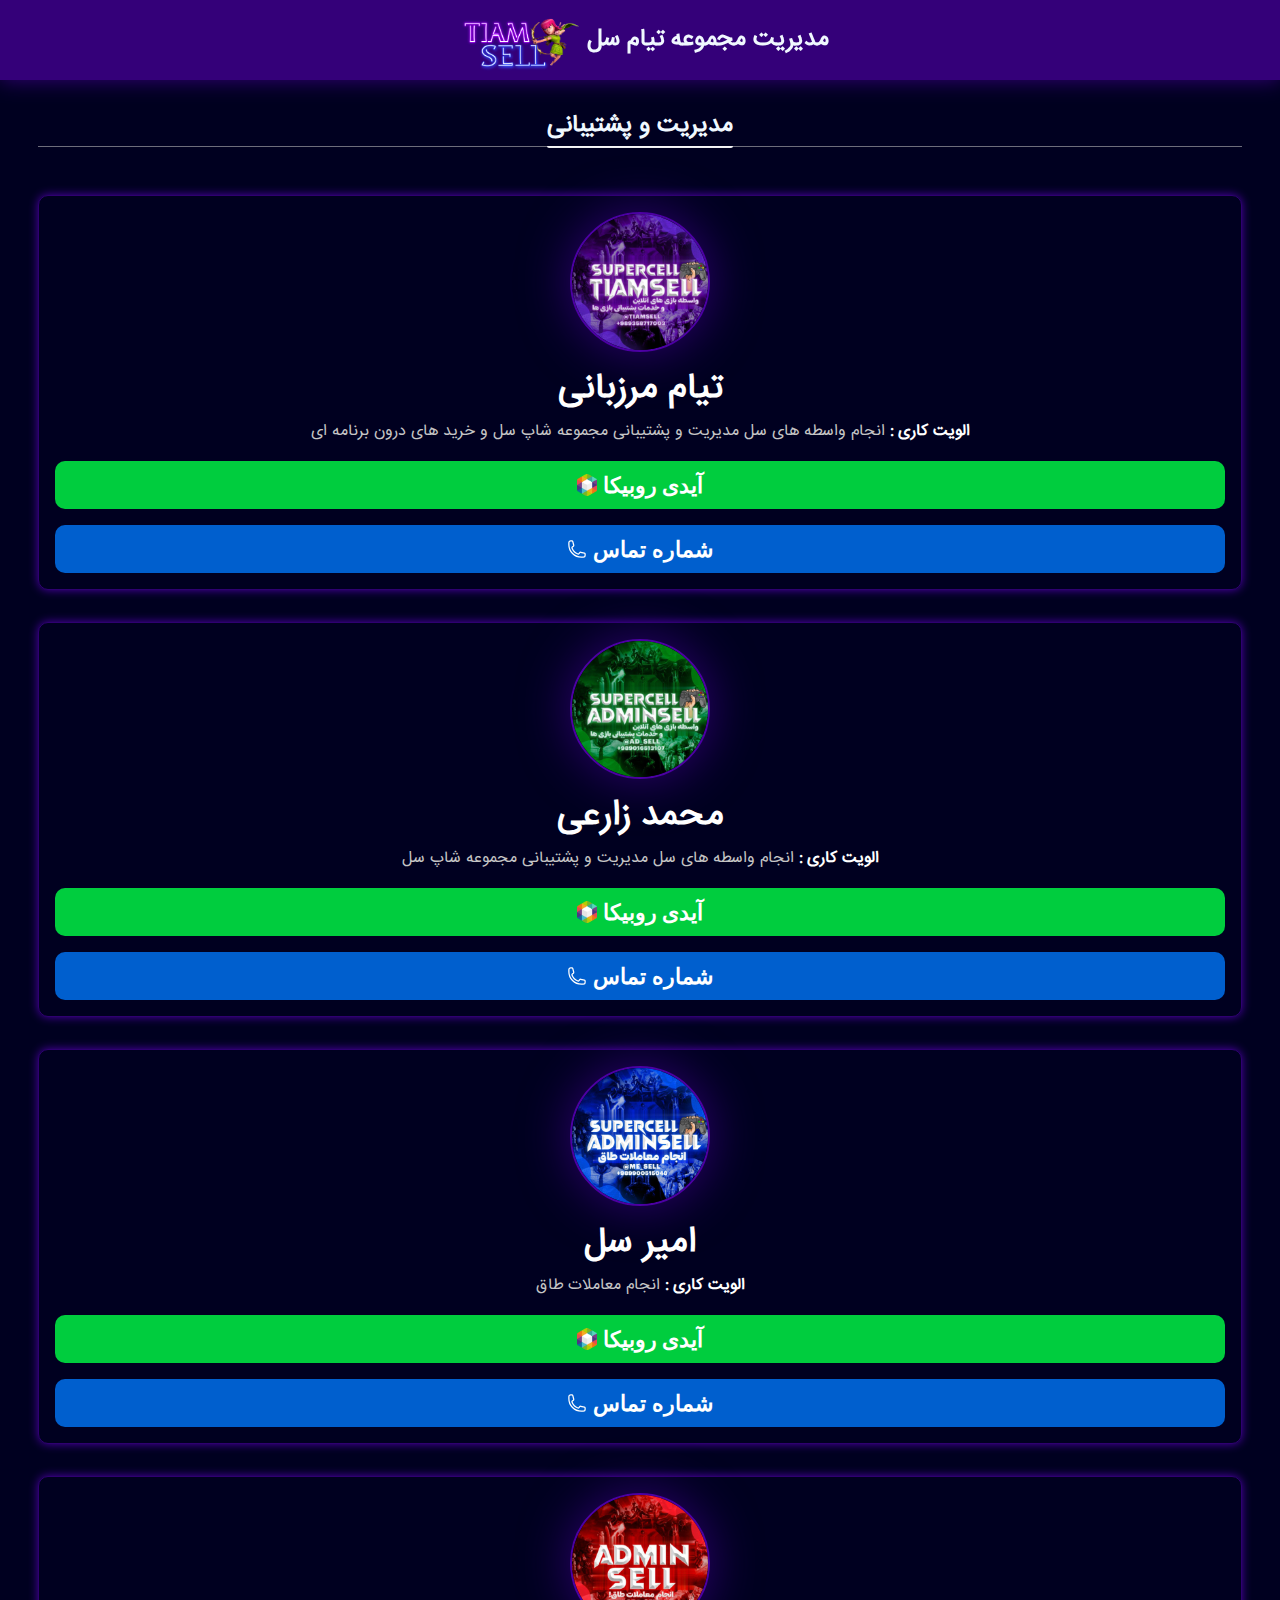
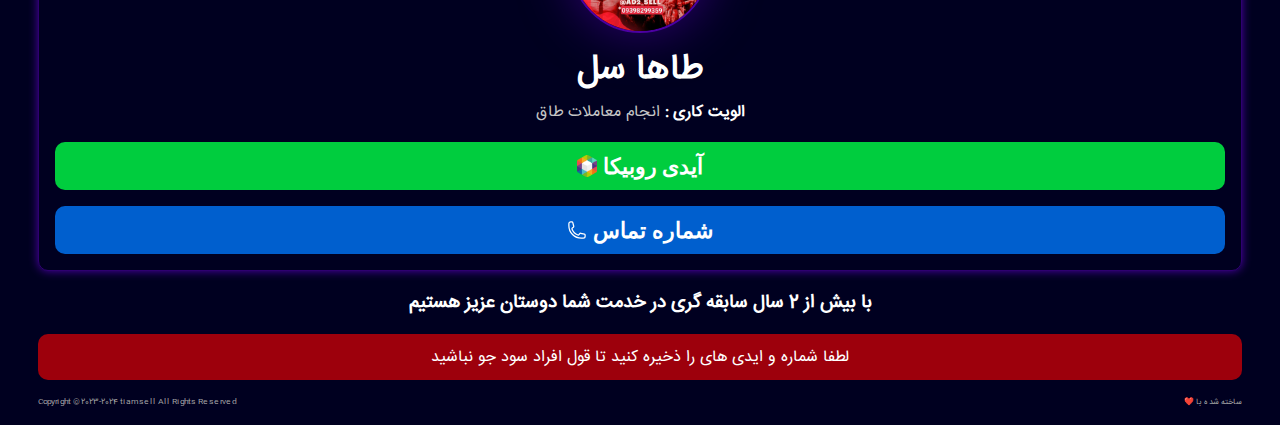
==== commit f27f3282: "واسطه گری تیام سل" ====
--- a/index.html
+++ b/index.html
@@ -1,439 +1,103 @@
+<!DOCTYPE html>
+<html lang="fa" dir="rtl">
+<head>
+    <meta charset="UTF-8">
+    <meta name="viewport" content="width=device-width, initial-scale=1.0">
+    <title> مجموعه خرید و فروش تیام سل </title>
+    <link rel="stylesheet" href="./styles/app.css">
+    <link rel="icon" href="./imgs/tiam.jpg">
+</head>
+<body>
+    <header>
+        <h2> مدیریت مجموعه تیام سل </h2>
+        <img src="./imgs/head.png" alt="logo">
+    </header>
+    <div class="container">
+    <main>
+        <div class="flex--y1">
+        <div class="title--main">
+            مدیریت و پشتیبانی
+        </div>
+        <a href="#"></a>
+        </div>
+        <span class="line"></span>
+        
+        <div class="boxs">
+            <div class="box">
+                <img class="logo" src="./imgs/tiam.jpg" alt="logo">
+                <h4>  تیام مرزبانی </h4>
+                <p><span> الویت کاری :</span>   انجام واسطه های سل مدیریت و پشتیبانی مجموعه شاپ سل و خرید های درون برنامه ای</p>
+                <a class="robikid" href="https://rubika.ir/tiamsell" target="_blank">
+                    <span> آیدی روبیکا</span>
+                    <img src="./imgs/logo-icon.png" alt="logo">
+                    </a>
+                    <a class="phone" href="tel:+989358717003">
+                        <span>  شماره تماس </span>
+                        <svg xmlns="http://www.w3.org/2000/svg" fill="none" viewBox="0 0 24 24" stroke-width="1.5" stroke="currentColor" class="w-6 h-6">
+                            <path stroke-linecap="round" stroke-linejoin="round" d="M2.25 6.75c0 8.284 6.716 15 15 15h2.25a2.25 2.25 0 0 0 2.25-2.25v-1.372c0-.516-.351-.966-.852-1.091l-4.423-1.106c-.44-.11-.902.055-1.173.417l-.97 1.293c-.282.376-.769.542-1.21.38a12.035 12.035 0 0 1-7.143-7.143c-.162-.441.004-.928.38-1.21l1.293-.97c.363-.271.527-.734.417-1.173L6.963 3.102a1.125 1.125 0 0 0-1.091-.852H4.5A2.25 2.25 0 0 0 2.25 4.5v2.25Z" />
+                          </svg>                          
+                    </a>
+            </div>
 
-<!DOCTYPE html>
-<html dir="rtl" lang="fa-IR">
-<head>
-    <link rel="icon" href="https://www.bing.com/images/search?view=detailV2&ccid=%2fiknN6uy&id=9E5338CD5D7B5B7EB1617B8AB809D88859AA839B&thid=OIP._iknN6uyhxbchvV4x7N7fgHaG2&mediaurl=https%3a%2f%2fclipground.com%2fimages%2fclash-of-clans-icon-png-14.jpg&cdnurl=https%3a%2f%2fth.bing.com%2fth%2fid%2fR.fe292737abb28716dc86f578c7b37b7e%3frik%3dm4OqWYjYCbiKew%26pid%3dImgRaw%26r%3d0&exph=851&expw=920&q=Clash+Icon&simid=608008249786444099&FORM=IRPRST&ck=8B4475D8DA25277A0AB063E02DCDD7F7&selectedIndex=27&itb=0">
-	<meta charset="UTF-8">
+            <div class="box">
+                <img class="logo" src="./imgs/mmd.jpg" alt="logo">
+                <h4>   محمد زارعی </h4>
+                <p><span> الویت کاری :</span>  انجام واسطه های سل مدیریت و پشتیبانی مجموعه شاپ سل </p>
+                <a class="robikid" href="https://rubika.ir/ad_sell" target="_blank">
+                    <span> آیدی روبیکا</span>
+                    <img src="./imgs/logo-icon.png" alt="logo">
+                    </a>
+                    <a class="phone" href="tel:+989016513107">
+                        <span>  شماره تماس </span>
+                        <svg xmlns="http://www.w3.org/2000/svg" fill="none" viewBox="0 0 24 24" stroke-width="1.5" stroke="currentColor" class="w-6 h-6">
+                            <path stroke-linecap="round" stroke-linejoin="round" d="M2.25 6.75c0 8.284 6.716 15 15 15h2.25a2.25 2.25 0 0 0 2.25-2.25v-1.372c0-.516-.351-.966-.852-1.091l-4.423-1.106c-.44-.11-.902.055-1.173.417l-.97 1.293c-.282.376-.769.542-1.21.38a12.035 12.035 0 0 1-7.143-7.143c-.162-.441.004-.928.38-1.21l1.293-.97c.363-.271.527-.734.417-1.173L6.963 3.102a1.125 1.125 0 0 0-1.091-.852H4.5A2.25 2.25 0 0 0 2.25 4.5v2.25Z" />
+                          </svg>                          
+                    </a>
+            </div>
 
-			
-		<title> تیام سل </title>
-<meta name='robots' content='max-image-preview:large' />
+            <div class="box">
+                <img class="logo" src="./imgs/ami.jpg" alt="logo">
+                <h4>  امیر سل</h4>
+                <p><span> الویت کاری :</span>  انجام معاملات طاق </p>
+                <a class="robikid" href="https://rubika.ir/me_sell" target="_blank">
+                    <span> آیدی روبیکا</span>
+                    <img src="./imgs/logo-icon.png" alt="logo">
+                    </a>
+                    <a class="phone" href="tel:+989900515048">
+                        <span>  شماره تماس </span>
+                        <svg xmlns="http://www.w3.org/2000/svg" fill="none" viewBox="0 0 24 24" stroke-width="1.5" stroke="currentColor" class="w-6 h-6">
+                            <path stroke-linecap="round" stroke-linejoin="round" d="M2.25 6.75c0 8.284 6.716 15 15 15h2.25a2.25 2.25 0 0 0 2.25-2.25v-1.372c0-.516-.351-.966-.852-1.091l-4.423-1.106c-.44-.11-.902.055-1.173.417l-.97 1.293c-.282.376-.769.542-1.21.38a12.035 12.035 0 0 1-7.143-7.143c-.162-.441.004-.928.38-1.21l1.293-.97c.363-.271.527-.734.417-1.173L6.963 3.102a1.125 1.125 0 0 0-1.091-.852H4.5A2.25 2.25 0 0 0 2.25 4.5v2.25Z" />
+                          </svg>                          
+                    </a>
+            </div>
 
+            <div class="box">
+                <img class="logo" src="./imgs/kharkos.jpg" alt="logo">
+                <h4> طاها سل </h4>
+                <p><span> الویت کاری :</span> انجام معاملات طاق  </p>
+                <a class="robikid" href="https://rubika.ir/ad2_sell" target="_blank">
+                    <span> آیدی روبیکا</span>
+                    <img src="./imgs/logo-icon.png" alt="logo">
+                    </a>
+                    <a class="phone" href="tel:+989398299359"  >
+                        <span>  شماره تماس </span>
+                        <svg xmlns="http://www.w3.org/2000/svg" fill="none" viewBox="0 0 24 24" stroke-width="1.5" stroke="currentColor" class="w-6 h-6">
+                            <path stroke-linecap="round" stroke-linejoin="round" d="M2.25 6.75c0 8.284 6.716 15 15 15h2.25a2.25 2.25 0 0 0 2.25-2.25v-1.372c0-.516-.351-.966-.852-1.091l-4.423-1.106c-.44-.11-.902.055-1.173.417l-.97 1.293c-.282.376-.769.542-1.21.38a12.035 12.035 0 0 1-7.143-7.143c-.162-.441.004-.928.38-1.21l1.293-.97c.363-.271.527-.734.417-1.173L6.963 3.102a1.125 1.125 0 0 0-1.091-.852H4.5A2.25 2.25 0 0 0 2.25 4.5v2.25Z" />
+                          </svg>                          
+                    </a>
+            </div>
+        </div>
+        <h3 class="title--under--boxs" >
+            با بیش از 2 سال سابقه گری در خدمت شما دوستان عزیز هستیم
+        </h3>
+        
+        <p class="text"> لطفا شماره و ایدی های را ذخیره کنید تا قول افراد سود جو نباشید </p>
 
-<style id='wpsh-blocks-shamsi-style-inline-css' type='text/css'>
-.wpsh-blocks_shamsi_align_center{text-align:center !important}.wpsh-blocks_shamsi_align_right{text-align:right !important}.wpsh-blocks_shamsi_align_left{text-align:left !important}
-
-</style>
-
-<link data-minify="1" rel='stylesheet' id='digits-front-custom-css' href='https://cocsell.org/wp-content/cache/min/1/wp-content/plugins/digits_ippanel/gateways/ippanel/custom.css?ver=1704713500' type='text/css' media='all' />
-<link data-minify="1" rel='stylesheet' id='font5-css-wpyt-css' href='https://cocsell.org/wp-content/cache/min/1/wp-content/plugins/nirweb-support/assets/css/all.min.css?ver=1704713500' type='text/css' media='all' />
-<link data-minify="1" rel='stylesheet' id='user-css-wpyt-css' href='https://cocsell.org/wp-content/cache/min/1/wp-content/plugins/nirweb-support/assets/css/user-rtl.css?ver=1704713500' type='text/css' media='all' />
-<style id='woocommerce-inline-inline-css' type='text/css'>
-.woocommerce form .form-row .required { visibility: visible; }
-</style>
-<link data-minify="1" rel='stylesheet' id='fa5-css' href='https://cocsell.org/wp-content/cache/min/1/wp-content/plugins/wpyar_panel/assets/user/css/all.css?ver=1704713500' type='text/css' media='all' />
-<link data-minify="1" rel='stylesheet' id='fa5-v4-shims-css' href='https://cocsell.org/wp-content/cache/min/1/wp-content/plugins/wpyar_panel/assets/user/css/v4-shims.css?ver=1704713500' type='text/css' media='all' />
-<link data-minify="1" rel='stylesheet' id='custom_script11-css' href='https://cocsell.org/wp-content/cache/min/1/wp-content/themes/woodmart/vc_templates/product-amazing/assets/css/master.css?ver=1704713500' type='text/css' media='all' />
-<link data-minify="1" rel='stylesheet' id='elementor-icons-css' href='https://cocsell.org/wp-content/cache/min/1/wp-content/plugins/elementor/assets/lib/eicons/css/elementor-icons.min.css?ver=1704713500' type='text/css' media='all' />
-<link rel='stylesheet' id='elementor-frontend-css' href='https://cocsell.org/wp-content/plugins/elementor/assets/css/frontend-rtl.min.css?ver=3.17.1' type='text/css' media='all' />
-<link rel='stylesheet' id='swiper-css' href='https://cocsell.org/wp-content/plugins/elementor/assets/lib/swiper/css/swiper.min.css?ver=5.3.6' type='text/css' media='all' />
-<link data-minify="1" rel='stylesheet' id='elementor-post-34-css' href='https://cocsell.org/wp-content/cache/min/1/wp-content/uploads/elementor/css/post-34.css?ver=1704713501' type='text/css' media='all' />
-<link rel='stylesheet' id='elementor-post-93412-css' href='https://cocsell.org/wp-content/uploads/elementor/css/post-93412.css?ver=1703858323' type='text/css' media='all' />
-<link data-minify="1" rel='stylesheet' id='wpsh-style-css' href='https://cocsell.org/wp-content/cache/min/1/wp-content/plugins/wp-shamsi/assets/css/wpsh_custom.css?ver=1704713501' type='text/css' media='all' />
-<style id='wpsh-style-inline-css' type='text/css'>
-
-            .gform_wrapper {
-                display: block !important;
-            }
-        
-</style>
-
-<link rel='stylesheet' id='bootstrap-css' href='https://cocsell.org/wp-content/themes/woodmart/css/bootstrap-light.min.css?ver=7.0.4' type='text/css' media='all' />
-<link rel='stylesheet' id='woodmart-style-css' href='https://cocsell.org/wp-content/cache/background-css/cocsell.org/wp-content/themes/woodmart/css/style-rtl-elementor.min.css?ver=7.0.4&wpr_t=1704757851' type='text/css' media='all' />
-<link rel='stylesheet' id='wd-base-deprecated-css' href='https://cocsell.org/wp-content/themes/woodmart/css/parts/base-deprecated-rtl.min.css?ver=7.0.4' type='text/css' media='all' />
-<link data-minify="1" rel='stylesheet' id='xts-style-default_header-css' href='https://cocsell.org/wp-content/cache/min/1/wp-content/uploads/2023/03/xts-default_header-1678226310.css?ver=1704713501' type='text/css' media='all' />
-<link data-minify="1" rel='stylesheet' id='xts-style-theme_settings_default-css' href='https://cocsell.org/wp-content/cache/min/1/wp-content/uploads/2023/08/xts-theme_settings_default-1692854547.css?ver=1704713501' type='text/css' media='all' />
-
-<link rel='stylesheet' id='elementor-icons-shared-0-css' href='https://cocsell.org/wp-content/plugins/elementor/assets/lib/font-awesome/css/fontawesome.min.css?ver=5.15.3' type='text/css' media='all' />
-<link data-minify="1" rel='stylesheet' id='elementor-icons-fa-brands-css' href='https://cocsell.org/wp-content/cache/min/1/wp-content/plugins/elementor/assets/lib/font-awesome/css/brands.min.css?ver=1704713501' type='text/css' media='all' />
-<link data-minify="1" rel='stylesheet' id='elementor-icons-fa-solid-css' href='https://cocsell.org/wp-content/cache/min/1/wp-content/plugins/elementor/assets/lib/font-awesome/css/solid.min.css?ver=1704713501' type='text/css' media='all' />
-<link rel="preconnect" href="https://fonts.gstatic.com/" crossorigin><script type="text/javascript" src="https://cocsell.org/wp-includes/js/jquery/jquery.min.js?ver=3.7.1" id="jquery-core-js" defer></script>
-<style>
-    .main-page-wrapper{
-        margin-top: -5rem;
-    }
-</style>
-
-</head>
-
-<body class="rtl page-template-default page page-id-93412 theme-woodmart woocommerce-no-js wrapper-full-width  form-style-semi-rounded  form-border-width-2 global-color-scheme-light categories-accordion-on header-banner-enabled woodmart-ajax-shop-on offcanvas-sidebar-mobile sticky-toolbar-on dropdowns-color-light elementor-default elementor-kit-34 elementor-page elementor-page-93412">
-				
-	
-	<div class="website-wrapper">
-									<header class="whb-header whb-default_header whb-sticky-shadow whb-scroll-stick whb-sticky-real">
-					<div class="whb-main-header">
-	
-<div class="whb-row whb-general-header whb-sticky-row whb-with-bg whb-without-border whb-color-light whb-flex-flex-middle whb-with-shadow">
-
-
-
-
-		</div>
-	</div>
-</div>
-
-	<div class="container">
-		
-	</div>
-</div>
-</div>
-				</header>
-			
-								<div class="main-page-wrapper">
-		
-						<div class="page-title  page-title-default title-size-small title-design-centered color-scheme-light" >
-					<div class="container">
-																					<h1 class="entry-title title">
-									واسطه گری اختصاصی تیام سل							</h1>
-
-															
-															<div class="breadcrumbs"> &raquo; <span class="current">تیم مدیریت و پشتیبانی</span></div><!-- .breadcrumbs -->																		</div>
-				</div>
-			
-		<!-- MAIN CONTENT AREA -->
-				<div class="container">
-			<div class="row content-layout-wrapper align-items-start">
-				
-<div class="site-content col-lg-12 col-12 col-md-12" role="main">
-
-								<article id="post-93412" class="post-93412 page type-page status-publish hentry">
-
-					<div class="entry-content">
-								<div data-elementor-type="wp-page" data-elementor-id="93412" class="elementor elementor-93412">
-									<section class="wd-negative-gap elementor-section elementor-top-section elementor-element elementor-element-656a202 elementor-section-boxed elementor-section-height-default elementor-section-height-default wd-section-disabled" data-id="656a202" data-element_type="section">
-						<div class="elementor-container elementor-column-gap-default">
-					<div class="elementor-column elementor-col-100 elementor-top-column elementor-element elementor-element-188a4ce" data-id="188a4ce" data-element_type="column">
-			<div class="elementor-widget-wrap elementor-element-populated">
-								<div class="elementor-element elementor-element-ca8efae elementor-widget elementor-widget-wd_title" data-id="ca8efae" data-element_type="widget" data-widget_type="wd_title.default">
-				<div class="elementor-widget-container">
-					<div class="title-wrapper set-mb-s reset-last-child wd-title-color-default wd-title-style-underlined wd-title-size-default text-center">
-
-			
-			<div class="liner-continer">
-				<h4 class="woodmart-title-container title wd-fontsize-l">تیم مدیریت و پشتیبانی</h4> 
-							</div>
-
-							<div class="title-after_title set-cont-mb-s reset-last-child wd-fontsize-xs">
-					<h2>با تیم تیام سل آشنا شوید !</h2>				</div>
-					</div>
-				</div>
-				</div>
-					</div>
-		</div>
-							</div>
-		</section>
-				<section class="wd-negative-gap elementor-section elementor-top-section elementor-element elementor-element-020ba3f elementor-section-boxed elementor-section-height-default elementor-section-height-default wd-section-disabled" data-id="020ba3f" data-element_type="section">
-						<div class="elementor-container elementor-column-gap-wide">
-					<div class="elementor-column elementor-col-50 elementor-top-column elementor-element elementor-element-6f65edb" data-id="6f65edb" data-element_type="column">
-			<div class="elementor-widget-wrap elementor-element-populated">
-								<div class="elementor-element elementor-element-57c4989 elementor-position-top elementor-widget elementor-widget-image-box" data-id="57c4989" data-element_type="widget" data-widget_type="image-box.default">
-				<div class="elementor-widget-container">
-			<div class="elementor-image-box-wrapper"><figure class="elementor-image-box-img"><img decoding="async" width="150" height="150" src="data:image/svg+xml,%3Csvg%20xmlns='http://www.w3.org/2000/svg'%20viewBox='0%200%20150%20150'%3E%3C/svg%3E" class="attachment-thumbnail size-thumbnail wp-image-93414 wd-lazy-load woodmart-lazy-load wd-lazy-fade" alt="" data-wood-src="https://cocsell.org/wp-content/uploads/2023/02/adm-1-150x150-1.png" data-lazy-src="https://cocsell.org/wp-content/themes/woodmart/images/lazy.png" /><noscript><img decoding="async" width="150" height="150" src="https://cocsell.org/wp-content/themes/woodmart/images/lazy.png" class="attachment-thumbnail size-thumbnail wp-image-93414 wd-lazy-load woodmart-lazy-load wd-lazy-fade" alt="" data-wood-src="https://cocsell.org/wp-content/uploads/2023/02/adm-1-150x150-1.png" /></noscript></figure><div class="elementor-image-box-content"><h3 class="elementor-image-box-title"> تیام سل </h3><p class="elementor-image-box-description">اولویت کاری: مدیریت مجموعه، واسطه گری وخرید و فروش اکانت و پشتیبانی مجموعه   </p></div></div>		</div>
-				</div>
-				<section class="wd-negative-gap elementor-section elementor-inner-section elementor-element elementor-element-143ce3a elementor-section-boxed elementor-section-height-default elementor-section-height-default wd-section-disabled" data-id="143ce3a" data-element_type="section">
-						<div class="elementor-container elementor-column-gap-default">
-					<div class="elementor-column elementor-col-50 elementor-inner-column elementor-element elementor-element-e8831b5" data-id="e8831b5" data-element_type="column">
-			<div class="elementor-widget-wrap elementor-element-populated">
-								<div class="elementor-element elementor-element-ee05282 elementor-widget elementor-widget-wd_button" data-id="ee05282" data-element_type="widget" data-widget_type="wd_button.default">
-				<div class="elementor-widget-container">
-					<div class="wd-button-wrapper woodmart-button-wrapper text-center" >
-			<a class="btn btn-style-3d btn-style-semi-round btn-size-default btn-color-primary btn-full-width btn-icon-pos-right"  href="https://rubika.ir/tiamsell">
-				<span class="wd-btn-text" data-elementor-setting-key="text">
-					آیدی روبیکا			</span>
-
-									<span class="wd-btn-icon">
-										</span>
-							</a>
-		</div>
-				</div>
-				</div>
-					</div>
-		</div>
-				<div class="elementor-column elementor-col-50 elementor-inner-column elementor-element elementor-element-790e50f" data-id="790e50f" data-element_type="column">
-			<div class="elementor-widget-wrap elementor-element-populated">
-								<div class="elementor-element elementor-element-2926677 elementor-widget elementor-widget-wd_button" data-id="2926677" data-element_type="widget" data-widget_type="wd_button.default">
-				<div class="elementor-widget-container">
-					<div class="wd-button-wrapper woodmart-button-wrapper text-center" >
-			<a class="btn btn-style-3d btn-style-semi-round btn-size-default btn-color-primary btn-full-width btn-icon-pos-right"  href="tel:+989358717003">
-				<span class="wd-btn-text" data-elementor-setting-key="text">
-					شماره تماس				</span>
-
-									<span class="wd-btn-icon">
-										</span>
-							</a>
-		</div>
-				</div>
-				</div>
-					</div>
-		</div>
-							</div>
-		</section>
-					</div>
-		</div>
-				<div class="elementor-column elementor-col-50 elementor-top-column elementor-element elementor-element-0f45d08" data-id="0f45d08" data-element_type="column">
-			<div class="elementor-widget-wrap elementor-element-populated">
-								<div class="elementor-element elementor-element-5981e30 elementor-position-top elementor-widget elementor-widget-image-box" data-id="5981e30" data-element_type="widget" data-widget_type="image-box.default">
-				<div class="elementor-widget-container">
-			<div class="elementor-image-box-wrapper"><figure class="elementor-image-box-img"><img decoding="async" width="150" height="150" src="data:image/svg+xml,%3Csvg%20xmlns='http://www.w3.org/2000/svg'%20viewBox='0%200%20150%20150'%3E%3C/svg%3E" class="attachment-thumbnail size-thumbnail wp-image-93414 wd-lazy-load woodmart-lazy-load wd-lazy-fade" alt="" data-wood-src="https://cocsell.org/wp-content/uploads/2023/02/adm-1-150x150-1.png" data-lazy-src="https://cocsell.org/wp-content/themes/woodmart/images/lazy.png" /><noscript><img decoding="async" width="150" height="150" src="https://cocsell.org/wp-content/themes/woodmart/images/lazy.png" class="attachment-thumbnail size-thumbnail wp-image-93414 wd-lazy-load woodmart-lazy-load wd-lazy-fade" alt="" data-wood-src="https://cocsell.org/wp-content/uploads/2023/02/adm-1-150x150-1.png" /></noscript></figure><div class="elementor-image-box-content"><h3 class="elementor-image-box-title"> محمد زارئی </h3><p class="elementor-image-box-description">اولویت کاری: انجام واسطه گری  و  پشتیبانی مجموعه</p></div></div>		</div>
-				</div>
-				<section class="wd-negative-gap elementor-section elementor-inner-section elementor-element elementor-element-59bc479 elementor-section-boxed elementor-section-height-default elementor-section-height-default wd-section-disabled" data-id="59bc479" data-element_type="section">
-						<div class="elementor-container elementor-column-gap-default">
-					<div class="elementor-column elementor-col-50 elementor-inner-column elementor-element elementor-element-d769a12" data-id="d769a12" data-element_type="column">
-			<div class="elementor-widget-wrap elementor-element-populated">
-								<div class="elementor-element elementor-element-c9091e8 elementor-widget elementor-widget-wd_button" data-id="c9091e8" data-element_type="widget" data-widget_type="wd_button.default">
-				<div class="elementor-widget-container">
-					<div class="wd-button-wrapper woodmart-button-wrapper text-center" >
-			<a class="btn btn-style-3d btn-style-semi-round btn-size-default btn-color-primary btn-full-width btn-icon-pos-right"  href="https://rubika.ir/ad_sell">
-				<span class="wd-btn-text" data-elementor-setting-key="text">
-					آیدی روبیکا				</span>
-
-									<span class="wd-btn-icon">
-										</span>
-							</a>
-		</div>
-				</div>
-				</div>
-					</div>
-		</div>
-				<div class="elementor-column elementor-col-50 elementor-inner-column elementor-element elementor-element-84020d3" data-id="84020d3" data-element_type="column">
-			<div class="elementor-widget-wrap elementor-element-populated">
-								<div class="elementor-element elementor-element-941cb1b elementor-widget elementor-widget-wd_button" data-id="941cb1b" data-element_type="widget" data-widget_type="wd_button.default">
-				<div class="elementor-widget-container">
-					<div class="wd-button-wrapper woodmart-button-wrapper text-center" >
-			<a class="btn btn-style-3d btn-style-semi-round btn-size-default btn-color-primary btn-full-width btn-icon-pos-right"  href="tel:+989016513107">
-				<span class="wd-btn-text" data-elementor-setting-key="text">
-					شماره تماس				</span>
-
-									<span class="wd-btn-icon">
-										</span>
-							</a>
-		</div>
-				</div>
-				</div>
-					</div>
-		</div>
-							</div>
-		</section>
-					</div>
-		</div>
-							</div>
-		</section>
-				<section class="wd-negative-gap elementor-section elementor-top-section elementor-element elementor-element-7bb603d elementor-section-boxed elementor-section-height-default elementor-section-height-default wd-section-disabled" data-id="7bb603d" data-element_type="section">
-						<div class="elementor-container elementor-column-gap-wide">
-					<div class="elementor-column elementor-col-50 elementor-top-column elementor-element elementor-element-cbc9d41" data-id="cbc9d41" data-element_type="column">
-			<div class="elementor-widget-wrap elementor-element-populated">
-								<div class="elementor-element elementor-element-e748f4a elementor-position-top elementor-widget elementor-widget-image-box" data-id="e748f4a" data-element_type="widget" data-widget_type="image-box.default">
-				<div class="elementor-widget-container">
-			<div class="elementor-image-box-wrapper"><figure class="elementor-image-box-img"><img decoding="async" width="150" height="150" src="data:image/svg+xml,%3Csvg%20xmlns='http://www.w3.org/2000/svg'%20viewBox='0%200%20150%20150'%3E%3C/svg%3E" class="attachment-thumbnail size-thumbnail wp-image-93414 wd-lazy-load woodmart-lazy-load wd-lazy-fade" alt="" data-wood-src="https://cocsell.org/wp-content/uploads/2023/02/adm-1-150x150-1.png" data-lazy-src="https://cocsell.org/wp-content/themes/woodmart/images/lazy.png" /><noscript><img decoding="async" width="150" height="150" src="https://cocsell.org/wp-content/themes/woodmart/images/lazy.png" class="attachment-thumbnail size-thumbnail wp-image-93414 wd-lazy-load woodmart-lazy-load wd-lazy-fade" alt="" data-wood-src="https://cocsell.org/wp-content/uploads/2023/02/adm-1-150x150-1.png" /></noscript></figure><div class="elementor-image-box-content"><h3 class="elementor-image-box-title"> طاها سل</h3><p class="elementor-image-box-description">    اولویت کاری: انجام معاملات طاق      </p></div></div>		</div>
-				</div>
-				<section class="wd-negative-gap elementor-section elementor-inner-section elementor-element elementor-element-2071221 elementor-section-boxed elementor-section-height-default elementor-section-height-default wd-section-disabled" data-id="2071221" data-element_type="section">
-						<div class="elementor-container elementor-column-gap-default">
-					<div class="elementor-column elementor-col-50 elementor-inner-column elementor-element elementor-element-c011f60" data-id="c011f60" data-element_type="column">
-			<div class="elementor-widget-wrap elementor-element-populated">
-								<div class="elementor-element elementor-element-8c4008d elementor-widget elementor-widget-wd_button" data-id="8c4008d" data-element_type="widget" data-widget_type="wd_button.default">
-				<div class="elementor-widget-container">
-					<div class="wd-button-wrapper woodmart-button-wrapper text-center" >
-			<a class="btn btn-style-3d btn-style-semi-round btn-size-default btn-color-primary btn-full-width btn-icon-pos-right"  href="https://rubika.ir/ad2_sell">
-				<span class="wd-btn-text" data-elementor-setting-key="text">
-					آیدی روبیکا				</span>
-
-									<span class="wd-btn-icon">
-										</span>
-							</a>
-		</div>
-				</div>
-				</div>
-					</div>
-		</div>
-				<div class="elementor-column elementor-col-50 elementor-inner-column elementor-element elementor-element-e3cac15" data-id="e3cac15" data-element_type="column">
-			<div class="elementor-widget-wrap elementor-element-populated">
-								<div class="elementor-element elementor-element-bee60da elementor-widget elementor-widget-wd_button" data-id="bee60da" data-element_type="widget" data-widget_type="wd_button.default">
-				<div class="elementor-widget-container">
-					<div class="wd-button-wrapper woodmart-button-wrapper text-center" >
-			<a class="btn btn-style-3d btn-style-semi-round btn-size-default btn-color-primary btn-full-width btn-icon-pos-right"  href="tel:+989398299359">
-				<span class="wd-btn-text" data-elementor-setting-key="text">
-					شماره تماس				</span>
-
-									<span class="wd-btn-icon">
-											</span>
-							</a>
-		</div>
-				</div>
-				</div>
-					</div>
-		</div>
-							</div>
-		</section>
-					</div>
-		</div>
-				<div class="elementor-column elementor-col-50 elementor-top-column elementor-element elementor-element-0c8018a" data-id="0c8018a" data-element_type="column">
-			<div class="elementor-widget-wrap elementor-element-populated">
-								<div class="elementor-element elementor-element-8fff8a7 elementor-position-top elementor-widget elementor-widget-image-box" data-id="8fff8a7" data-element_type="widget" data-widget_type="image-box.default">
-				<div class="elementor-widget-container">
-			<div class="elementor-image-box-wrapper"><figure class="elementor-image-box-img"><img decoding="async" width="150" height="150" src="data:image/svg+xml,%3Csvg%20xmlns='http://www.w3.org/2000/svg'%20viewBox='0%200%20150%20150'%3E%3C/svg%3E" class="attachment-thumbnail size-thumbnail wp-image-93414 wd-lazy-load woodmart-lazy-load wd-lazy-fade" alt="" data-wood-src="https://cocsell.org/wp-content/uploads/2023/02/adm-1-150x150-1.png" data-lazy-src="https://cocsell.org/wp-content/themes/woodmart/images/lazy.png" /><noscript><img decoding="async" width="150" height="150" src="https://cocsell.org/wp-content/themes/woodmart/images/lazy.png" class="attachment-thumbnail size-thumbnail wp-image-93414 wd-lazy-load woodmart-lazy-load wd-lazy-fade" alt="" data-wood-src="https://cocsell.org/wp-content/uploads/2023/02/adm-1-150x150-1.png" /></noscript></figure><div class="elementor-image-box-content"><h3 class="elementor-image-box-title"> امیر سل </h3><p class="elementor-image-box-description">اولویت کاری: انجام معاملات طاق   </p></div></div>		</div>
-				</div>
-				<section class="wd-negative-gap elementor-section elementor-inner-section elementor-element elementor-element-5f904fb elementor-section-boxed elementor-section-height-default elementor-section-height-default wd-section-disabled" data-id="5f904fb" data-element_type="section">
-						<div class="elementor-container elementor-column-gap-default">
-					<div class="elementor-column elementor-col-50 elementor-inner-column elementor-element elementor-element-dadcc61" data-id="dadcc61" data-element_type="column">
-			<div class="elementor-widget-wrap elementor-element-populated">
-								<div class="elementor-element elementor-element-724aebe elementor-widget elementor-widget-wd_button" data-id="724aebe" data-element_type="widget" data-widget_type="wd_button.default">
-				<div class="elementor-widget-container">
-					<div class="wd-button-wrapper woodmart-button-wrapper text-center" >
-			<a class="btn btn-style-3d btn-style-semi-round btn-size-default btn-color-primary btn-full-width btn-icon-pos-right"  href="https://rubika.ir/me_sell">
-				<span class="wd-btn-text" data-elementor-setting-key="text">
-					آیدی روبیکا				</span>
-
-									<span class="wd-btn-icon">
-										</span>
-							</a>
-		</div>
-				</div>
-				</div>
-					</div>
-		</div>
-				<div class="elementor-column elementor-col-50 elementor-inner-column elementor-element elementor-element-ca6444c" data-id="ca6444c" data-element_type="column">
-			<div class="elementor-widget-wrap elementor-element-populated">
-								<div class="elementor-element elementor-element-6fc2a5a elementor-widget elementor-widget-wd_button" data-id="6fc2a5a" data-element_type="widget" data-widget_type="wd_button.default">
-				<div class="elementor-widget-container">
-					<div class="wd-button-wrapper woodmart-button-wrapper text-center" >
-			<a class="btn btn-style-3d btn-style-semi-round btn-size-default btn-color-primary btn-full-width btn-icon-pos-right"  href="tel:+989900515048">
-				<span class="wd-btn-text" data-elementor-setting-key="text">
-					شماره تماس				</span>
-
-									<span class="wd-btn-icon">
-										</span>
-							</a>
-		</div>
-				</div>
-				</div>
-					</div>
-		</div>
-							</div>
-		</section>
-					</div>
-		</div>
-							</div>
-		</section>
-				
-													</div>
-
-					
-				</article><!-- #post -->
-
-				
-		
-</div><!-- .site-content -->
-
-
-
-			</div><!-- .main-page-wrapper --> 
-			</div> <!-- end row -->
-	</div> <!-- end container -->
-
-	
-			
-		    <style>
-                .digits_login_form .dig-container {
-            background-color: rgb(255,255,255);
-            border-radius: 4px;
-            box-shadow: 0px 0px 20px 0px rgba(0, 0, 0, 0.3)        }
-
-                .digits_login_form .dig-modal-con {
-            border-radius: 4px;
-            box-shadow: 0px 0px 20px 0px rgba(0, 0, 0, 0.3);
-            background: linear-gradient(rgb(255,255,255),rgb(255,255,255));
-            background-size: cover;
-        }
-
-        
-       
-
-
-
-            </style>
-    
-    
- 
-
-
-
-
-
-<script type="text/javascript" id="rocket-browser-checker-js-after">
-/* <![CDATA[ */
-"use strict";var _createClass=function(){function defineProperties(target,props){for(var i=0;i<props.length;i++){var descriptor=props[i];descriptor.enumerable=descriptor.enumerable||!1,descriptor.configurable=!0,"value"in descriptor&&(descriptor.writable=!0),Object.defineProperty(target,descriptor.key,descriptor)}}return function(Constructor,protoProps,staticProps){return protoProps&&defineProperties(Constructor.prototype,protoProps),staticProps&&defineProperties(Constructor,staticProps),Constructor}}();function _classCallCheck(instance,Constructor){if(!(instance instanceof Constructor))throw new TypeError("Cannot call a class as a function")}var RocketBrowserCompatibilityChecker=function(){function RocketBrowserCompatibilityChecker(options){_classCallCheck(this,RocketBrowserCompatibilityChecker),this.passiveSupported=!1,this._checkPassiveOption(this),this.options=!!this.passiveSupported&&options}return _createClass(RocketBrowserCompatibilityChecker,[{key:"_checkPassiveOption",value:function(self){try{var options={get passive(){return!(self.passiveSupported=!0)}};window.addEventListener("test",null,options),window.removeEventListener("test",null,options)}catch(err){self.passiveSupported=!1}}},{key:"initRequestIdleCallback",value:function(){!1 in window&&(window.requestIdleCallback=function(cb){var start=Date.now();return setTimeout(function(){cb({didTimeout:!1,timeRemaining:function(){return Math.max(0,50-(Date.now()-start))}})},1)}),!1 in window&&(window.cancelIdleCallback=function(id){return clearTimeout(id)})}},{key:"isDataSaverModeOn",value:function(){return"connection"in navigator&&!0===navigator.connection.saveData}},{key:"supportsLinkPrefetch",value:function(){var elem=document.createElement("link");return elem.relList&&elem.relList.supports&&elem.relList.supports("prefetch")&&window.IntersectionObserver&&"isIntersecting"in IntersectionObserverEntry.prototype}},{key:"isSlowConnection",value:function(){return"connection"in navigator&&"effectiveType"in navigator.connection&&("2g"===navigator.connection.effectiveType||"slow-2g"===navigator.connection.effectiveType)}}]),RocketBrowserCompatibilityChecker}();
-/* ]]> */
-</script>
-<script type="text/javascript" id="rocket-preload-links-js-extra">
-/* <![CDATA[ */
-var RocketPreloadLinksConfig = {"excludeUris":"\/(?:.+\/)?feed(?:\/(?:.+\/?)?)?$|\/(?:.+\/)?embed\/|\/checkout\/??(.*)|\/cart\/?|\/my-account\/??(.*)|\/wc-api\/v(.*)|\/(index.php\/)?(.*)wp-json(\/.*|$)|\/collection-team\/(.*)|\/refer\/|\/go\/|\/recommend\/|\/recommends\/","usesTrailingSlash":"1","imageExt":"jpg|jpeg|gif|png|tiff|bmp|webp|avif|pdf|doc|docx|xls|xlsx|php","fileExt":"jpg|jpeg|gif|png|tiff|bmp|webp|avif|pdf|doc|docx|xls|xlsx|php|html|htm","siteUrl":"https:\/\/cocsell.org","onHoverDelay":"100","rateThrottle":"3"};
-/* ]]> */
-</script>
-<script type="text/javascript" id="rocket-preload-links-js-after">
-/* <![CDATA[ */
-(function() {
-"use strict";var r="function"==typeof Symbol&&"symbol"==typeof Symbol.iterator?function(e){return typeof e}:function(e){return e&&"function"==typeof Symbol&&e.constructor===Symbol&&e!==Symbol.prototype?"symbol":typeof e},e=function(){function i(e,t){for(var n=0;n<t.length;n++){var i=t[n];i.enumerable=i.enumerable||!1,i.configurable=!0,"value"in i&&(i.writable=!0),Object.defineProperty(e,i.key,i)}}return function(e,t,n){return t&&i(e.prototype,t),n&&i(e,n),e}}();function i(e,t){if(!(e instanceof t))throw new TypeError("Cannot call a class as a function")}var t=function(){function n(e,t){i(this,n),this.browser=e,this.config=t,this.options=this.browser.options,this.prefetched=new Set,this.eventTime=null,this.threshold=1111,this.numOnHover=0}return e(n,[{key:"init",value:function(){!this.browser.supportsLinkPrefetch()||this.browser.isDataSaverModeOn()||this.browser.isSlowConnection()||(this.regex={excludeUris:RegExp(this.config.excludeUris,"i"),images:RegExp(".("+this.config.imageExt+")$","i"),fileExt:RegExp(".("+this.config.fileExt+")$","i")},this._initListeners(this))}},{key:"_initListeners",value:function(e){-1<this.config.onHoverDelay&&document.addEventListener("mouseover",e.listener.bind(e),e.listenerOptions),document.addEventListener("mousedown",e.listener.bind(e),e.listenerOptions),document.addEventListener("touchstart",e.listener.bind(e),e.listenerOptions)}},{key:"listener",value:function(e){var t=e.target.closest("a"),n=this._prepareUrl(t);if(null!==n)switch(e.type){case"mousedown":case"touchstart":this._addPrefetchLink(n);break;case"mouseover":this._earlyPrefetch(t,n,"mouseout")}}},{key:"_earlyPrefetch",value:function(t,e,n){var i=this,r=setTimeout(function(){if(r=null,0===i.numOnHover)setTimeout(function(){return i.numOnHover=0},1e3);else if(i.numOnHover>i.config.rateThrottle)return;i.numOnHover++,i._addPrefetchLink(e)},this.config.onHoverDelay);t.addEventListener(n,function e(){t.removeEventListener(n,e,{passive:!0}),null!==r&&(clearTimeout(r),r=null)},{passive:!0})}},{key:"_addPrefetchLink",value:function(i){return this.prefetched.add(i.href),new Promise(function(e,t){var n=document.createElement("link");n.rel="prefetch",n.href=i.href,n.onload=e,n.onerror=t,document.head.appendChild(n)}).catch(function(){})}},{key:"_prepareUrl",value:function(e){if(null===e||"object"!==(void 0===e?"undefined":r(e))||!1 in e||-1===["http:","https:"].indexOf(e.protocol))return null;var t=e.href.substring(0,this.config.siteUrl.length),n=this._getPathname(e.href,t),i={original:e.href,protocol:e.protocol,origin:t,pathname:n,href:t+n};return this._isLinkOk(i)?i:null}},{key:"_getPathname",value:function(e,t){var n=t?e.substring(this.config.siteUrl.length):e;return n.startsWith("/")||(n="/"+n),this._shouldAddTrailingSlash(n)?n+"/":n}},{key:"_shouldAddTrailingSlash",value:function(e){return this.config.usesTrailingSlash&&!e.endsWith("/")&&!this.regex.fileExt.test(e)}},{key:"_isLinkOk",value:function(e){return null!==e&&"object"===(void 0===e?"undefined":r(e))&&(!this.prefetched.has(e.href)&&e.origin===this.config.siteUrl&&-1===e.href.indexOf("?")&&-1===e.href.indexOf("#")&&!this.regex.excludeUris.test(e.href)&&!this.regex.images.test(e.href))}}],[{key:"run",value:function(){"undefined"!=typeof RocketPreloadLinksConfig&&new n(new RocketBrowserCompatibilityChecker({capture:!0,passive:!0}),RocketPreloadLinksConfig).init()}}]),n}();t.run();
-}());
-/* ]]> */
-</script>
-<script type="text/javascript" id="rocket_lazyload_css-js-extra">
-/* <![CDATA[ */
-var rocket_lazyload_css_data = {"threshold":"300"};
-/* ]]> */
-</script>
-<script type="text/javascript" id="rocket_lazyload_css-js-after">
-/* <![CDATA[ */
-!function o(n,c,a){function s(t,e){if(!c[t]){if(!n[t]){var r="function"==typeof require&&require;if(!e&&r)return r(t,!0);if(u)return u(t,!0);throw(r=new Error("Cannot find module '"+t+"'")).code="MODULE_NOT_FOUND",r}r=c[t]={exports:{}},n[t][0].call(r.exports,function(e){return s(n[t][1][e]||e)},r,r.exports,o,n,c,a)}return c[t].exports}for(var u="function"==typeof require&&require,e=0;e<a.length;e++)s(a[e]);return s}({1:[function(e,t,r){"use strict";!function(){const r="undefined"==typeof rocket_pairs?[]:rocket_pairs,e="undefined"==typeof rocket_excluded_pairs?[]:rocket_excluded_pairs;e.map(t=>{var e=t.selector;const r=document.querySelectorAll(e);r.forEach(e=>{e.setAttribute("data-rocket-lazy-bg-".concat(t.hash),"excluded")})});const o=document.querySelector("#wpr-lazyload-bg");var t=rocket_lazyload_css_data.threshold||300;const n=new IntersectionObserver(e=>{e.forEach(t=>{if(t.isIntersecting){const e=r.filter(e=>t.target.matches(e.selector));e.map(t=>{t&&(o.innerHTML+=t.style,t.elements.forEach(e=>{n.unobserve(e),e.setAttribute("data-rocket-lazy-bg-".concat(t.hash),"loaded")}))})}})},{rootMargin:t+"px"});function c(){0<(0<arguments.length&&void 0!==arguments[0]?arguments[0]:[]).length&&r.forEach(t=>{try{const e=document.querySelectorAll(t.selector);e.forEach(e=>{"loaded"!==e.getAttribute("data-rocket-lazy-bg-".concat(t.hash))&&"excluded"!==e.getAttribute("data-rocket-lazy-bg-".concat(t.hash))&&(n.observe(e),(t.elements||(t.elements=[])).push(e))})}catch(e){console.error(e)}})}c();const a=function(){const o=window.MutationObserver;return function(e,t){if(e&&1===e.nodeType){const r=new o(t);return r.observe(e,{attributes:!0,childList:!0,subtree:!0}),r}}}();t=document.querySelector("body"),a(t,c)}()},{}]},{},[1]);
-/* ]]> */
-</script>
-
-
-
-
-
-<script type="text/javascript" id="elementor-frontend-js-before">
-/* <![CDATA[ */
-var elementorFrontendConfig = {"environmentMode":{"edit":false,"wpPreview":false,"isScriptDebug":false},"i18n":{"shareOnFacebook":"\u0627\u0634\u062a\u0631\u0627\u06a9 \u06af\u0630\u0627\u0631\u06cc \u062f\u0631 Facebook","shareOnTwitter":"\u0627\u0634\u062a\u0631\u0627\u06a9 \u06af\u0630\u0627\u0631\u06cc \u062f\u0631 Twitter","pinIt":"\u067e\u06cc\u0646 \u06a9\u0646\u06cc\u062f","download":"\u062f\u0627\u0646\u0644\u0648\u062f","downloadImage":"\u062f\u0627\u0646\u0644\u0648\u062f \u062a\u0635\u0648\u06cc\u0631","fullscreen":"\u062a\u0645\u0627\u0645\u200c\u0635\u0641\u062d\u0647","zoom":"\u0628\u0632\u0631\u06af\u0646\u0645\u0627\u06cc\u06cc","share":"\u0627\u0634\u062a\u0631\u0627\u06a9 \u06af\u0630\u0627\u0631\u06cc","playVideo":"\u067e\u062e\u0634 \u0648\u06cc\u062f\u06cc\u0648","previous":"\u0642\u0628\u0644\u06cc","next":"\u0628\u0639\u062f\u06cc","close":"\u0628\u0633\u062a\u0646","a11yCarouselWrapperAriaLabel":"\u0686\u0631\u062e \u0641\u0644\u06a9 | \u067e\u06cc\u0645\u0627\u06cc\u0634 \u0627\u0641\u0642\u06cc: \u0641\u0644\u0634 \u0686\u067e \u0648 \u0631\u0627\u0633\u062a","a11yCarouselPrevSlideMessage":"\u0627\u0633\u0644\u0627\u06cc\u062f \u0642\u0628\u0644\u06cc","a11yCarouselNextSlideMessage":"\u0627\u0633\u0644\u0627\u06cc\u062f \u0628\u0639\u062f\u06cc","a11yCarouselFirstSlideMessage":"\u0627\u06cc\u0646 \u0627\u0648\u0644\u06cc\u0646 \u0627\u0633\u0644\u0627\u06cc\u062f \u0627\u0633\u062a","a11yCarouselLastSlideMessage":"\u0627\u06cc\u0646 \u0622\u062e\u0631\u06cc\u0646 \u0627\u0633\u0644\u0627\u06cc\u062f \u0627\u0633\u062a","a11yCarouselPaginationBulletMessage":"\u0631\u0641\u062a\u0646 \u0628\u0647 \u0627\u0633\u0644\u0627\u06cc\u062f"},"is_rtl":true,"breakpoints":{"xs":0,"sm":480,"md":768,"lg":1025,"xl":1440,"xxl":1600},"responsive":{"breakpoints":{"mobile":{"label":"\u062d\u0627\u0644\u062a \u0639\u0645\u0648\u062f\u06cc \u0645\u0648\u0628\u0627\u06cc\u0644","value":767,"default_value":767,"direction":"max","is_enabled":true},"mobile_extra":{"label":"\u062d\u0627\u0644\u062a \u0627\u0641\u0642\u06cc \u0645\u0648\u0628\u0627\u06cc\u0644","value":880,"default_value":880,"direction":"max","is_enabled":false},"tablet":{"label":"\u062d\u0627\u0644\u062a \u0639\u0645\u0648\u062f\u06cc \u062a\u0628\u0644\u062a","value":1024,"default_value":1024,"direction":"max","is_enabled":true},"tablet_extra":{"label":"\u062d\u0627\u0644\u062a \u0627\u0641\u0642\u06cc \u062a\u0628\u0644\u062a","value":1200,"default_value":1200,"direction":"max","is_enabled":false},"laptop":{"label":"\u0644\u067e \u062a\u0627\u067e","value":1366,"default_value":1366,"direction":"max","is_enabled":false},"widescreen":{"label":"\u0635\u0641\u062d\u0647 \u0639\u0631\u06cc\u0636 (Widescreen)","value":2400,"default_value":2400,"direction":"min","is_enabled":false}}},"version":"3.17.1","is_static":false,"experimentalFeatures":{"e_dom_optimization":true,"e_optimized_assets_loading":true,"additional_custom_breakpoints":true,"landing-pages":true},"urls":{"assets":"https:\/\/cocsell.org\/wp-content\/plugins\/elementor\/assets\/"},"swiperClass":"swiper-container","settings":{"page":[],"editorPreferences":[]},"kit":{"active_breakpoints":["viewport_mobile","viewport_tablet"],"global_image_lightbox":"yes","lightbox_enable_counter":"yes","lightbox_enable_fullscreen":"yes","lightbox_enable_zoom":"yes","lightbox_enable_share":"yes","lightbox_title_src":"title","lightbox_description_src":"description"},"post":{"id":93412,"title":"%D8%AA%DB%8C%D9%85%20%D9%85%D8%AF%DB%8C%D8%B1%DB%8C%D8%AA%20%D9%88%20%D9%BE%D8%B4%D8%AA%DB%8C%D8%A8%D8%A7%D9%86%DB%8C%20%E2%80%93%20%DA%A9%D9%88%DA%A9%20%D8%B3%D9%84","excerpt":"","featuredImage":false}};
-var elementorFrontendConfig = {"environmentMode":{"edit":false,"wpPreview":false,"isScriptDebug":false},"i18n":{"shareOnFacebook":"\u0627\u0634\u062a\u0631\u0627\u06a9 \u06af\u0630\u0627\u0631\u06cc \u062f\u0631 Facebook","shareOnTwitter":"\u0627\u0634\u062a\u0631\u0627\u06a9 \u06af\u0630\u0627\u0631\u06cc \u062f\u0631 Twitter","pinIt":"\u067e\u06cc\u0646 \u06a9\u0646\u06cc\u062f","download":"\u062f\u0627\u0646\u0644\u0648\u062f","downloadImage":"\u062f\u0627\u0646\u0644\u0648\u062f \u062a\u0635\u0648\u06cc\u0631","fullscreen":"\u062a\u0645\u0627\u0645\u200c\u0635\u0641\u062d\u0647","zoom":"\u0628\u0632\u0631\u06af\u0646\u0645\u0627\u06cc\u06cc","share":"\u0627\u0634\u062a\u0631\u0627\u06a9 \u06af\u0630\u0627\u0631\u06cc","playVideo":"\u067e\u062e\u0634 \u0648\u06cc\u062f\u06cc\u0648","previous":"\u0642\u0628\u0644\u06cc","next":"\u0628\u0639\u062f\u06cc","close":"\u0628\u0633\u062a\u0646","a11yCarouselWrapperAriaLabel":"\u0686\u0631\u062e \u0641\u0644\u06a9 | \u067e\u06cc\u0645\u0627\u06cc\u0634 \u0627\u0641\u0642\u06cc: \u0641\u0644\u0634 \u0686\u067e \u0648 \u0631\u0627\u0633\u062a","a11yCarouselPrevSlideMessage":"\u0627\u0633\u0644\u0627\u06cc\u062f \u0642\u0628\u0644\u06cc","a11yCarouselNextSlideMessage":"\u0627\u0633\u0644\u0627\u06cc\u062f \u0628\u0639\u062f\u06cc","a11yCarouselFirstSlideMessage":"\u0627\u06cc\u0646 \u0627\u0648\u0644\u06cc\u0646 \u0627\u0633\u0644\u0627\u06cc\u062f \u0627\u0633\u062a","a11yCarouselLastSlideMessage":"\u0627\u06cc\u0646 \u0622\u062e\u0631\u06cc\u0646 \u0627\u0633\u0644\u0627\u06cc\u062f \u0627\u0633\u062a","a11yCarouselPaginationBulletMessage":"\u0631\u0641\u062a\u0646 \u0628\u0647 \u0627\u0633\u0644\u0627\u06cc\u062f"},"is_rtl":true,"breakpoints":{"xs":0,"sm":480,"md":768,"lg":1025,"xl":1440,"xxl":1600},"responsive":{"breakpoints":{"mobile":{"label":"\u062d\u0627\u0644\u062a \u0639\u0645\u0648\u062f\u06cc \u0645\u0648\u0628\u0627\u06cc\u0644","value":767,"default_value":767,"direction":"max","is_enabled":true},"mobile_extra":{"label":"\u062d\u0627\u0644\u062a \u0627\u0641\u0642\u06cc \u0645\u0648\u0628\u0627\u06cc\u0644","value":880,"default_value":880,"direction":"max","is_enabled":false},"tablet":{"label":"\u062d\u0627\u0644\u062a \u0639\u0645\u0648\u062f\u06cc \u062a\u0628\u0644\u062a","value":1024,"default_value":1024,"direction":"max","is_enabled":true},"tablet_extra":{"label":"\u062d\u0627\u0644\u062a \u0627\u0641\u0642\u06cc \u062a\u0628\u0644\u062a","value":1200,"default_value":1200,"direction":"max","is_enabled":false},"laptop":{"label":"\u0644\u067e \u062a\u0627\u067e","value":1366,"default_value":1366,"direction":"max","is_enabled":false},"widescreen":{"label":"\u0635\u0641\u062d\u0647 \u0639\u0631\u06cc\u0636 (Widescreen)","value":2400,"default_value":2400,"direction":"min","is_enabled":false}}},"version":"3.17.1","is_static":false,"experimentalFeatures":{"e_dom_optimization":true,"e_optimized_assets_loading":true,"additional_custom_breakpoints":true,"landing-pages":true},"urls":{"assets":"https:\/\/cocsell.org\/wp-content\/plugins\/elementor\/assets\/"},"swiperClass":"swiper-container","settings":{"page":[],"editorPreferences":[]},"kit":{"active_breakpoints":["viewport_mobile","viewport_tablet"],"global_image_lightbox":"yes","lightbox_enable_counter":"yes","lightbox_enable_fullscreen":"yes","lightbox_enable_zoom":"yes","lightbox_enable_share":"yes","lightbox_title_src":"title","lightbox_description_src":"description"},"post":{"id":93412,"title":"%D8%AA%DB%8C%D9%85%20%D9%85%D8%AF%DB%8C%D8%B1%DB%8C%D8%AA%20%D9%88%20%D9%BE%D8%B4%D8%AA%DB%8C%D8%A8%D8%A7%D9%86%DB%8C%20%E2%80%93%20%DA%A9%D9%88%DA%A9%20%D8%B3%D9%84","excerpt":"","featuredImage":false}};
-/* ]]> */
-</script>
-
-
-<script type="text/javascript" id="woodmart-theme-js-extra">
-/* <![CDATA[ */
-var woodmart_settings = {"menu_storage_key":"woodmart_81d270974d675e3d1a530319c8c7cf5e","ajax_dropdowns_save":"1","photoswipe_close_on_scroll":"1","woocommerce_ajax_add_to_cart":"yes","variation_gallery_storage_method":"old","elementor_no_gap":"enabled","adding_to_cart":"\u062f\u0631 \u062d\u0627\u0644 \u067e\u0631\u062f\u0627\u0632\u0634","added_to_cart":"\u0645\u062d\u0635\u0648\u0644 \u0628\u0627 \u0645\u0648\u0641\u0642\u06cc\u062a \u0628\u0647 \u0633\u0628\u062f \u062e\u0631\u06cc\u062f \u0634\u0645\u0627 \u0627\u0636\u0627\u0641\u0647 \u0634\u062f.","continue_shopping":"\u062e\u0631\u06cc\u062f \u0631\u0627 \u0627\u062f\u0627\u0645\u0647 \u062f\u0647\u06cc\u062f","view_cart":"\u0645\u0634\u0627\u0647\u062f\u0647 \u0633\u0628\u062f","go_to_checkout":"\u062a\u0633\u0648\u06cc\u0647 \u062d\u0633\u0627\u0628","loading":"\u0637\u0631\u0627\u062d\u06cc \u06a9\u0634\u0648\u06cc\u06cc \u0628\u0627\u0631\u06af\u0630\u0627\u0631\u06cc","countdown_days":"\u0631\u0648\u0632\u0647\u0627","countdown_hours":"\u0633\u0627\u0639\u062a","countdown_mins":"\u062f\u0642\u06cc\u0642\u0647","countdown_sec":"\u062b\u0627\u0646\u06cc\u0647","cart_url":"https:\/\/cocsell.org\/cart\/","ajaxurl":"https:\/\/cocsell.org\/wp-admin\/admin-ajax.php","add_to_cart_action":"popup","added_popup":"no","categories_toggle":"yes","enable_popup":"no","popup_delay":"2000","popup_event":"time","popup_scroll":"1000","popup_pages":"0","promo_popup_hide_mobile":"yes","product_images_captions":"no","ajax_add_to_cart":"1","all_results":"\u0645\u0634\u0627\u0647\u062f\u0647 \u0647\u0645\u0647 \u0646\u062a\u0627\u06cc\u062c","product_gallery":{"thumbs_slider":{"items":{"desktop":4,"tablet_landscape":3,"tablet":4,"mobile":3,"vertical_items":3}}},"zoom_enable":"no","ajax_scroll":"yes","ajax_scroll_class":".main-page-wrapper","ajax_scroll_offset":"100","infinit_scroll_offset":"300","product_slider_auto_height":"yes","product_slider_dots":"no","price_filter_action":"click","product_slider_autoplay":"","close":"\u0628\u0633\u062a\u0646 (\u062e\u0631\u0648\u062c)","share_fb":"\u0627\u0634\u062a\u0631\u0627\u06a9 \u06af\u0630\u0627\u0631\u06cc \u062f\u0631 \u0641\u06cc\u0633 \u0628\u0648\u06a9","pin_it":"\u0627\u06cc\u0646 \u0631\u0627 \u0633\u0646\u062c\u0627\u0642 \u06a9\u0646","tweet":"\u062a\u0648\u06cc\u06cc\u062a","download_image":"\u062f\u0627\u0646\u0644\u0648\u062f \u062a\u0635\u0648\u06cc\u0631","off_canvas_column_close_btn_text":"\u0628\u0633\u062a\u0646","cookies_version":"1","header_banner_version":"1","promo_version":"1","header_banner_close_btn":"yes","header_banner_enabled":"yes","whb_header_clone":"\n    <div class=\"whb-sticky-header whb-clone whb-main-header <%wrapperClasses%>\">\n        <div class=\"<%cloneClass%>\">\n            <div class=\"container\">\n                <div class=\"whb-flex-row whb-general-header-inner\">\n                    <div class=\"whb-column whb-col-left whb-visible-lg\">\n                        <%.site-logo%>\n                    <\/div>\n                    <div class=\"whb-column whb-col-center whb-visible-lg\">\n                        <%.wd-header-main-nav%>\n                    <\/div>\n                    <div class=\"whb-column whb-col-right whb-visible-lg\">\n                        <%.wd-header-my-account%>\n                        <%.wd-header-search:not(.wd-header-search-mobile)%>\n\t\t\t\t\t\t<%.wd-header-wishlist%>\n                        <%.wd-header-compare%>\n                        <%.wd-header-cart%>\n                        <%.wd-header-fs-nav%>\n                    <\/div>\n                    <%.whb-mobile-left%>\n                    <%.whb-mobile-center%>\n                    <%.whb-mobile-right%>\n                <\/div>\n            <\/div>\n        <\/div>\n    <\/div>\n","pjax_timeout":"5000","split_nav_fix":"","shop_filters_close":"no","woo_installed":"1","base_hover_mobile_click":"no","centered_gallery_start":"1","quickview_in_popup_fix":"","one_page_menu_offset":"150","hover_width_small":"1","is_multisite":"","current_blog_id":"1","swatches_scroll_top_desktop":"no","swatches_scroll_top_mobile":"no","lazy_loading_offset":"50","add_to_cart_action_timeout":"yes","add_to_cart_action_timeout_number":"5","single_product_variations_price":"no","google_map_style_text":"\u0627\u0633\u062a\u0627\u06cc\u0644 \u0633\u0641\u0627\u0631\u0634\u06cc","quick_shop":"no","sticky_product_details_offset":"150","preloader_delay":"300","comment_images_upload_size_text":"\u0628\u0631\u062e\u06cc \u0627\u0632 \u067e\u0631\u0648\u0646\u062f\u0647 \u0647\u0627 \u0628\u0633\u06cc\u0627\u0631 \u0628\u0632\u0631\u06af \u0647\u0633\u062a\u0646\u062f. \u0627\u0646\u062f\u0627\u0632\u0647 \u0645\u062c\u0627\u0632 \u067e\u0631\u0648\u0646\u062f\u0647 \u0627\u0633\u062a 1 \u0645\u06af\u0627\u0628\u0627\u06cc\u062a.","comment_images_count_text":"\u0645\u06cc \u062a\u0648\u0627\u0646\u06cc\u062f \u062d\u062f\u0627\u06a9\u062b\u0631 \u062a\u0627\u066a s \u062a\u0635\u0627\u0648\u06cc\u0631 \u0631\u0627 \u0628\u0631\u0627\u06cc \u0628\u0631\u0631\u0633\u06cc \u062e\u0648\u062f \u0628\u0627\u0631\u06af\u0630\u0627\u0631\u06cc \u06a9\u0646\u06cc\u062f.","single_product_comment_images_required":"no","comment_required_images_error_text":"\u062a\u0635\u0627\u0648\u06cc\u0631 \u0627\u0644\u0632\u0627\u0645\u06cc \u0645\u06cc \u0628\u0627\u0634\u062f.","comment_images_upload_mimes_text":"\u0634\u0645\u0627 \u062a\u0646\u0647\u0627 \u0645\u06cc\u062a\u0648\u0627\u0646\u06cc\u062f \u0639\u06a9\u0633 \u0628\u0627 \u0641\u0631\u0645\u062a png, jpeg \u0627\u0631\u0633\u0627\u0644 \u06a9\u0646\u06cc\u062f.","comment_images_added_count_text":"\u0627\u0641\u0632\u0648\u062f\u0646 %s \u062a\u0635\u0648\u06cc\u0631","comment_images_upload_size":"1048576","comment_images_count":"3","search_input_padding":"no","comment_images_upload_mimes":{"jpg|jpeg|jpe":"image\/jpeg","png":"image\/png"},"home_url":"https:\/\/cocsell.org\/","shop_url":"https:\/\/cocsell.org\/shop\/","age_verify":"no","banner_version_cookie_expires":"60","promo_version_cookie_expires":"7","age_verify_expires":"30","cart_redirect_after_add":"no","swatches_labels_name":"no","product_categories_placeholder":"\u06cc\u06a9 \u062f\u0633\u062a\u0647 \u0627\u0646\u062a\u062e\u0627\u0628 \u0646\u0645\u0627\u06cc\u06cc\u062f","product_categories_no_results":"No matches found","cart_hash_key":"wc_cart_hash_756e4ba82e1905b936ee200972f65b17","fragment_name":"wc_fragments_756e4ba82e1905b936ee200972f65b17","photoswipe_template":"<div class=\"pswp\" aria-hidden=\"true\" role=\"dialog\" tabindex=\"-1\"><div class=\"pswp__bg\"><\/div><div class=\"pswp__scroll-wrap\"><div class=\"pswp__container\"><div class=\"pswp__item\"><\/div><div class=\"pswp__item\"><\/div><div class=\"pswp__item\"><\/div><\/div><div class=\"pswp__ui pswp__ui--hidden\"><div class=\"pswp__top-bar\"><div class=\"pswp__counter\"><\/div><button class=\"pswp__button pswp__button--close\" title=\"\u0628\u0633\u062a\u0646 (Esc)\"><\/button> <button class=\"pswp__button pswp__button--share\" title=\"\u0627\u0634\u062a\u0631\u0627\u06a9 \u06af\u0630\u0627\u0631\u06cc\"><\/button> <button class=\"pswp__button pswp__button--fs\" title=\"\u062a\u063a\u06cc\u06cc\u0631 \u062d\u0627\u0644\u062a \u0628\u0647 \u062a\u0645\u0627\u0645 \u0635\u0641\u062d\u0647\"><\/button> <button class=\"pswp__button pswp__button--zoom\" title=\"\u0628\u0632\u0631\u06af\u200e\u0646\u0645\u0627\u06cc\u06cc\/\u06a9\u0648\u0686\u06a9\u200e\u0646\u0645\u0627\u06cc\u06cc\"><\/button><div class=\"pswp__preloader\"><div class=\"pswp__preloader__icn\"><div class=\"pswp__preloader__cut\"><div class=\"pswp__preloader__donut\"><\/div><\/div><\/div><\/div><\/div><div class=\"pswp__share-modal pswp__share-modal--hidden pswp__single-tap\"><div class=\"pswp__share-tooltip\"><\/div><\/div><button class=\"pswp__button pswp__button--arrow--left\" title=\"\u0642\u0628\u0644\u06cc (arrow left)\"><\/button> <button class=\"pswp__button pswp__button--arrow--right\" title=\"\u0628\u0639\u062f\u06cc (arrow right)>\"><\/button><div class=\"pswp__caption\"><div class=\"pswp__caption__center\"><\/div><\/div><\/div><\/div><\/div>","load_more_button_page_url":"yes","load_more_button_page_url_opt":"no","menu_item_hover_to_click_on_responsive":"no","clear_menu_offsets_on_resize":"yes","three_sixty_framerate":"60","three_sixty_prev_next_frames":"5","ajax_search_delay":"300","animated_counter_speed":"3000","site_width":"1222","combined_css":"yes","cookie_secure_param":"1","slider_distortion_effect":"sliderWithNoise","current_page_builder":"elementor","collapse_footer_widgets":"no","ajax_fullscreen_content":"yes","ajax_links":".wd-nav-product-cat a, .website-wrapper .widget_product_categories a, .widget_layered_nav_filters a, .woocommerce-widget-layered-nav a, .filters-area:not(.custom-content) a, body.post-type-archive-product:not(.woocommerce-account) .woocommerce-pagination a, body.tax-product_cat:not(.woocommerce-account) .woocommerce-pagination a, .wd-shop-tools a:not(.breadcrumb-link), .woodmart-woocommerce-layered-nav a, .woodmart-price-filter a, .wd-clear-filters a, .woodmart-woocommerce-sort-by a, .woocommerce-widget-layered-nav-list a, .wd-widget-stock-status a, .widget_nav_mega_menu a, .wd-products-shop-view a, .wd-products-per-page a, .category-grid-item a, .wd-cat a, body[class*=\"tax-pa_\"] .woocommerce-pagination a","wishlist_expanded":"no","wishlist_show_popup":"enable","wishlist_page_nonce":"db24956ba1","wishlist_fragments_nonce":"b9085f825a","wishlist_remove_notice":"\u0622\u06cc\u0627 \u0648\u0627\u0642\u0639\u0627\u064b \u0645\u06cc \u062e\u0648\u0627\u0647\u06cc\u062f \u0627\u06cc\u0646 \u0645\u062d\u0635\u0648\u0644\u0627\u062a \u0631\u0627 \u062d\u0630\u0641 \u06a9\u0646\u06cc\u062f\u061f","wishlist_hash_name":"woodmart_wishlist_hash_98674ae4a3d6e7bca39bcbc57d0fccd6","wishlist_fragment_name":"woodmart_wishlist_fragments_98674ae4a3d6e7bca39bcbc57d0fccd6","frequently_bought":"3a61cf45eb"};
-var woodmart_page_css = [];
-/* ]]> */
-</script>
-
-
-
-
-
-<script type="text/javascript" id="digits-main-script-js-extra">
-/* <![CDATA[ */
-var dig_mdet = {"dig_hide_ccode":"1","loginwithotp":"\u0648\u0631\u0648\u062f \u0628\u0627 \u0631\u0645\u0632 \u0639\u0628\u0648\u0631 \u06cc\u06a9\u0628\u0627\u0631 \u0645\u0635\u0631\u0641","dig_sortorder":"","dig_dsb":"-1","Passwordsdonotmatch":"\u0631\u0645\u0632 \u0639\u0628\u0648\u0631 \u0647\u0645\u0627\u0647\u0646\u06af\u06cc \u0646\u062f\u0627\u0631\u062f!","fillAllDetails":"\u0644\u0637\u0641\u0627 \u0647\u0645\u0647 \u0645\u0648\u0627\u0631\u062f \u0627\u062c\u0628\u0627\u0631\u06cc \u0631\u0627 \u062a\u06a9\u0645\u06cc\u0644 \u06a9\u0646\u06cc\u062f.","accepttac":"\u0644\u0637\u0641\u0627 \u0634\u0631\u0627\u06cc\u0637 \u0648 \u0642\u0648\u0627\u0646\u06cc\u0646 \u0631\u0627 \u0628\u067e\u0630\u06cc\u0631\u06cc\u062f.","resendOtpTime":"120","useStrongPasswordString":"\u0644\u0637\u0641\u0627 \u0631\u0645\u0632 \u0639\u0628\u0648\u0631 \u0642\u0648\u06cc \u062a\u0631\u06cc \u0648\u0627\u0631\u062f \u06a9\u0646\u06cc\u062f.","strong_pass":"0","firebase":"0","forgot_pass":"1","mail_accept":"0","pass_accept":"0","mobile_accept":"2","login_uname_accept":"1","login_mobile_accept":"1","login_mail_accept":"0","login_otp_accept":"1","captcha_accept":"0","ajax_url":"https:\/\/cocsell.org\/wp-admin\/admin-ajax.php","appId":"","uri":"\/\/cocsell.org\/collection-team\/","state":"2afa065abf","uccode":"+98","nonce":"6de63265c4","pleasesignupbeforelogginin":"\u0644\u0637\u0641\u0627 \u0642\u0628\u0644 \u0627\u0632 \u0648\u0631\u0648\u062f \u062b\u0628\u062a \u0646\u0627\u0645 \u06a9\u0646\u06cc\u062f.","invalidapicredentials":"\u0627\u0639\u062a\u0628\u0627\u0631\u0646\u0627\u0645\u0647 API \u0646\u0627\u0645\u0639\u062a\u0628\u0631!","invalidlogindetails":"\u0627\u0639\u062a\u0628\u0627\u0631\u0646\u0627\u0645\u0647 \u0646\u0627\u0645\u0639\u062a\u0628\u0631 \u0648\u0631\u0648\u062f!","emailormobile":"\u0634\u0645\u0627\u0631\u0647 \u0645\u0648\u0628\u0627\u06cc\u0644 \u06cc\u0627 \u0622\u062f\u0631\u0633 \u0627\u06cc\u0645\u06cc\u0644","RegisterWithPassword":"\u062b\u0628\u062a \u0646\u0627\u0645 \u0628\u0627 \u0631\u0645\u0632 \u0639\u0628\u0648\u0631","Invaliddetails":"\u062c\u0632\u0626\u06cc\u0627\u062a \u0646\u0627\u0645\u0639\u062a\u0628\u0631!","invalidpassword":"\u0631\u0645\u0632 \u0639\u0628\u0648\u0631 \u0646\u0627\u0645\u0639\u062a\u0628\u0631","InvalidMobileNumber":"\u0634\u0645\u0627\u0631\u0647 \u0645\u0648\u0628\u0627\u06cc\u0644 \u0646\u0627\u0645\u0639\u062a\u0628\u0631!","InvalidEmail":"\u0627\u06cc\u0645\u06cc\u0644 \u0646\u0627\u0645\u0639\u062a\u0628\u0631!","invalidcountrycode":"\u062f\u0631 \u062d\u0627\u0644 \u062d\u0627\u0636\u0631\u060c \u0645\u0627 \u06a9\u0627\u0631\u0628\u0631\u0627\u0646 \u06a9\u0634\u0648\u0631 \u0634\u0645\u0627 \u0631\u0627 \u067e\u0634\u062a\u06cc\u0628\u0627\u0646\u06cc \u0646\u0645\u06cc \u06a9\u0646\u06cc\u0645","Mobilenumbernotfound":"\u0634\u0645\u0627\u0631\u0647 \u0645\u0648\u0628\u0627\u06cc\u0644 \u0645\u0648\u0631\u062f \u0646\u0638\u0631 \u067e\u06cc\u062f\u0627 \u0646\u0634\u062f!","MobileNumberalreadyinuse":"\u0627\u06cc\u0646 \u0634\u0645\u0627\u0631\u0647 \u0645\u0648\u0628\u0627\u06cc\u0644 \u0642\u0628\u0644\u0627 \u062b\u0628\u062a \u0634\u062f\u0647 \u0627\u0633\u062a!","MobileNumber":"\u0634\u0645\u0627\u0631\u0647 \u0645\u0648\u0628\u0627\u06cc\u0644","InvalidOTP":"\u0631\u0645\u0632 \u06cc\u06a9\u0628\u0627\u0631 \u0645\u0635\u0631\u0641 \u0646\u0627\u0645\u0639\u062a\u0628\u0631!","Pleasetryagain":"\u0644\u0637\u0641\u0627 \u0645\u062c\u062f\u062f \u062a\u0644\u0627\u0634 \u06a9\u0646\u06cc\u062f","ErrorPleasetryagainlater":"\u062e\u0637\u0627! \u0644\u0637\u0641\u0627 \u0628\u0639\u062f\u0627 \u0645\u062c\u062f\u062f \u062a\u0644\u0627\u0634 \u06a9\u0646\u06cc\u062f","UsernameMobileno":"\u0646\u0627\u0645 \u06a9\u0627\u0631\u0628\u0631\u06cc \u06cc\u0627 \u0634\u0645\u0627\u0631\u0647 \u0645\u0648\u0628\u0627\u06cc\u0644","OTP":"\u0631\u0645\u0632 \u0639\u0628\u0648\u0631 \u06cc\u06a9\u0628\u0627\u0631 \u0645\u0635\u0631\u0641","resendOTP":"\u0627\u0631\u0633\u0627\u0644 \u0645\u062c\u062f\u062f \u0631\u0645\u0632 \u0639\u0628\u0648\u0631 \u06cc\u06a9\u0628\u0627\u0631 \u0645\u0635\u0631\u0641","verify_mobile":"1","otp_l":"4","Password":"\u0631\u0645\u0632 \u0639\u0628\u0648\u0631","ConfirmPassword":"\u062a\u0627\u0626\u06cc\u062f \u0631\u0645\u0632 \u0639\u0628\u0648\u0631","pleaseentermobormail":"\u0644\u0637\u0641\u0627 \u0634\u0645\u0627\u0631\u0647 \u0645\u0648\u0628\u0627\u06cc\u0644 \u06cc\u0627 \u0627\u06cc\u0645\u06cc\u0644 \u062e\u0648\u062f \u0631\u0627 \u0648\u0627\u0631\u062f \u06a9\u0646\u06cc\u062f","eitherentermoborusepass":"\u06cc\u0627 \u0634\u0645\u0627\u0631\u0647 \u0645\u0648\u0628\u0627\u06cc\u0644 \u062e\u0648\u062f \u0631\u0627 \u0648\u0627\u0631\u062f \u06a9\u0646\u06cc\u062f \u06cc\u0627 \u0627\u0632 \u0631\u0645\u0632 \u0639\u0628\u0648\u0631 \u0627\u0633\u062a\u0641\u0627\u062f\u0647 \u06a9\u0646\u06cc\u062f!","submit":"\u0627\u0631\u0633\u0627\u0644","overwriteWcBillShipMob":"0","signupwithpassword":"\u062b\u0628\u062a \u0646\u0627\u0645 \u0628\u0627 \u0631\u0645\u0632 \u0639\u0628\u0648\u0631","signupwithotp":"\u062b\u0628\u062a \u0646\u0627\u0645 \u0628\u0627 \u0631\u0645\u0632 \u0639\u0628\u0648\u0631 \u06cc\u06a9\u0628\u0627\u0631 \u0645\u0635\u0631\u0641","verifymobilenumber":"\u062a\u0623\u06cc\u06cc\u062f \u0634\u0645\u0627\u0631\u0647 \u0647\u0645\u0631\u0627\u0647","signup":"\u062b\u0628\u062a \u0646\u0627\u0645","or":"\u06cc\u0627","email":"\u0622\u062f\u0631\u0633 \u0627\u06cc\u0645\u06cc\u0644","optional":"\u0627\u062e\u062a\u06cc\u0627\u0631\u06cc","error":"\u062e\u0637\u0627","mob_verify_checkout":"1","SubmitOTP":"\u062a\u0627\u06cc\u06cc\u062f \u0631\u0645\u0632 \u06cc\u06a9\u0628\u0627\u0631 \u0645\u0635\u0631\u0641","Registrationisdisabled":"\u062b\u0628\u062a \u0646\u0627\u0645 \u063a\u06cc\u0631 \u0641\u0639\u0627\u0644 \u0634\u062f\u0647 \u0627\u0633\u062a","forgotPasswordisdisabled":"\u0641\u0631\u0627\u0645\u0648\u0634\u06cc \u0631\u0645\u0632 \u0639\u0628\u0648\u0631 \u063a\u06cc\u0631 \u0641\u0639\u0627\u0644 \u0634\u062f\u0647 \u0627\u0633\u062a","Thisfeaturesonlyworkswithmobilenumber":"\u0627\u06cc\u0646 \u0642\u0627\u0628\u0644\u06cc\u062a \u062a\u0646\u0647\u0627 \u0628\u0627 \u0634\u0645\u0627\u0631\u0647 \u0645\u0648\u0628\u0627\u06cc\u0644 \u06a9\u0627\u0631 \u0645\u06cc\u06a9\u0646\u062f","codevalidproceedcheckout":"\u06a9\u062f \u0635\u062d\u06cc\u062d \u0647\u0633\u062a\u061b \u0644\u0637\u0641\u0627\u064b \u067e\u0631\u062f\u0627\u062e\u062a \u0631\u0627 \u0627\u062f\u0627\u0645\u0647 \u062f\u0647\u06cc\u062f","guest_checkout_verification":"1","billing_phone_verification":"1","captcha_error":"\u0644\u0637\u0641\u0627 \u06a9\u062f \u0627\u0645\u0646\u06cc\u062a\u06cc \u0635\u062d\u06cc\u062d \u0631\u0627 \u0648\u0627\u0631\u062f \u06a9\u0646\u06cc\u062f!"};
-/* ]]> */
-</script>
-
-<script type="text/javascript" id="digits-login-script-js-extra">
-/* <![CDATA[ */
-var dig_log_obj = {"direction":"rtl","dig_mobile_no_formatting":"1","dig_hide_ccode":"1","dig_sortorder":"","dig_dsb":"-1","show_asterisk":"1","login_mobile_accept":"1","login_mail_accept":"0","login_otp_accept":"1","captcha_accept":"0","Passwordsdonotmatch":"\u0631\u0645\u0632 \u0639\u0628\u0648\u0631 \u0647\u0645\u0627\u0647\u0646\u06af\u06cc \u0646\u062f\u0627\u0631\u062f!","fillAllDetails":"\u0644\u0637\u0641\u0627 \u0647\u0645\u0647 \u0645\u0648\u0627\u0631\u062f \u0627\u062c\u0628\u0627\u0631\u06cc \u0631\u0627 \u062a\u06a9\u0645\u06cc\u0644 \u06a9\u0646\u06cc\u062f.","accepttac":"\u0644\u0637\u0641\u0627 \u0634\u0631\u0627\u06cc\u0637 \u0648 \u0642\u0648\u0627\u0646\u06cc\u0646 \u0631\u0627 \u0628\u067e\u0630\u06cc\u0631\u06cc\u062f.","resendOtpTime":"120","useStrongPasswordString":"\u0644\u0637\u0641\u0627 \u0631\u0645\u0632 \u0639\u0628\u0648\u0631 \u0642\u0648\u06cc \u062a\u0631\u06cc \u0648\u0627\u0631\u062f \u06a9\u0646\u06cc\u062f.","strong_pass":"0","firebase":"0","mail_accept":"0","pass_accept":"0","mobile_accept":"2","username_accept":"0","ajax_url":"https:\/\/cocsell.org\/wp-admin\/admin-ajax.php","appId":"","uri":"\/\/cocsell.org\/collection-team\/","state":"2afa065abf","left":"0","verify_mobile":"0","Registrationisdisabled":"\u062b\u0628\u062a \u0646\u0627\u0645 \u063a\u06cc\u0631 \u0641\u0639\u0627\u0644 \u0634\u062f\u0647 \u0627\u0633\u062a","forgotPasswordisdisabled":"\u0641\u0631\u0627\u0645\u0648\u0634\u06cc \u0631\u0645\u0632 \u0639\u0628\u0648\u0631 \u063a\u06cc\u0631 \u0641\u0639\u0627\u0644 \u0634\u062f\u0647 \u0627\u0633\u062a","invalidlogindetails":"\u0627\u0639\u062a\u0628\u0627\u0631\u0646\u0627\u0645\u0647 \u0646\u0627\u0645\u0639\u062a\u0628\u0631 \u0648\u0631\u0648\u062f!","invalidapicredentials":"\u0627\u0639\u062a\u0628\u0627\u0631\u0646\u0627\u0645\u0647 API \u0646\u0627\u0645\u0639\u062a\u0628\u0631!","pleasesignupbeforelogginin":"\u0644\u0637\u0641\u0627 \u0642\u0628\u0644 \u0627\u0632 \u0648\u0631\u0648\u062f \u062b\u0628\u062a \u0646\u0627\u0645 \u06a9\u0646\u06cc\u062f.","pleasetryagain":"\u0644\u0637\u0641\u0627 \u0645\u062c\u062f\u062f\u0627 \u062a\u0644\u0627\u0634 \u06a9\u0646\u06cc\u062f!","invalidcountrycode":"\u062f\u0631 \u062d\u0627\u0644 \u062d\u0627\u0636\u0631\u060c \u0645\u0627 \u06a9\u0627\u0631\u0628\u0631\u0627\u0646 \u06a9\u0634\u0648\u0631 \u0634\u0645\u0627 \u0631\u0627 \u067e\u0634\u062a\u06cc\u0628\u0627\u0646\u06cc \u0646\u0645\u06cc \u06a9\u0646\u06cc\u0645","Mobilenumbernotfound":"\u0634\u0645\u0627\u0631\u0647 \u0645\u0648\u0628\u0627\u06cc\u0644 \u0645\u0648\u0631\u062f \u0646\u0638\u0631 \u067e\u06cc\u062f\u0627 \u0646\u0634\u062f!","MobileNumberalreadyinuse":"\u0627\u06cc\u0646 \u0634\u0645\u0627\u0631\u0647 \u0645\u0648\u0628\u0627\u06cc\u0644 \u0642\u0628\u0644\u0627 \u062b\u0628\u062a \u0634\u062f\u0647 \u0627\u0633\u062a!","Error":"\u062e\u0637\u0627","Thisfeaturesonlyworkswithmobilenumber":"\u0627\u06cc\u0646 \u0642\u0627\u0628\u0644\u06cc\u062a \u062a\u0646\u0647\u0627 \u0628\u0627 \u0634\u0645\u0627\u0631\u0647 \u0645\u0648\u0628\u0627\u06cc\u0644 \u06a9\u0627\u0631 \u0645\u06cc\u06a9\u0646\u062f","InvalidOTP":"\u0631\u0645\u0632 \u06cc\u06a9\u0628\u0627\u0631 \u0645\u0635\u0631\u0641 \u0646\u0627\u0645\u0639\u062a\u0628\u0631!","ErrorPleasetryagainlater":"\u062e\u0637\u0627! \u0644\u0637\u0641\u0627 \u0628\u0639\u062f\u0627 \u0645\u062c\u062f\u062f \u062a\u0644\u0627\u0634 \u06a9\u0646\u06cc\u062f","Passworddoesnotmatchtheconfirmpassword":"\u062a\u06a9\u0631\u0627\u0631 \u0631\u0645\u0632 \u0639\u0628\u0648\u0631 \u0628\u0627 \u0631\u0645\u0632 \u0639\u0628\u0648\u0631 \u0647\u0645\u062e\u0648\u0627\u0646\u06cc \u0646\u062f\u0627\u0631\u062f!","Invaliddetails":"\u062c\u0632\u0626\u06cc\u0627\u062a \u0646\u0627\u0645\u0639\u062a\u0628\u0631!","InvalidEmail":"\u0627\u06cc\u0645\u06cc\u0644 \u0646\u0627\u0645\u0639\u062a\u0628\u0631!","InvalidMobileNumber":"\u0634\u0645\u0627\u0631\u0647 \u0645\u0648\u0628\u0627\u06cc\u0644 \u0646\u0627\u0645\u0639\u062a\u0628\u0631!","eitherenterpassormob":"\u0634\u0645\u0627\u0631\u0647 \u0645\u0648\u0628\u0627\u06cc\u0644 \u062e\u0648\u062f \u0631\u0627 \u0648\u0627\u0631\u062f \u06a9\u0646\u06cc\u062f \u06cc\u0627 \u0628\u0631 \u0631\u0648\u06cc \u062b\u0628\u062a \u0646\u0627\u0645 \u0628\u0627 \u0631\u0645\u0632 \u0639\u0628\u0648\u0631 \u06a9\u0644\u06cc\u06a9 \u06a9\u0646\u06cc\u062f","login":"\u0648\u0631\u0648\u062f","signup":"\u062b\u0628\u062a \u0646\u0627\u0645","ForgotPassword":"\u0631\u0645\u0632 \u0639\u0628\u0648\u0631 \u0631\u0627 \u0641\u0631\u0627\u0645\u0648\u0634 \u06a9\u0631\u062f\u0647 \u0627\u06cc\u062f","Email":"\u0622\u062f\u0631\u0633 \u0627\u06cc\u0645\u06cc\u0644","Mobileno":"\u0634\u0645\u0627\u0631\u0647 \u0645\u0648\u0628\u0627\u06cc\u0644","ohsnap":"\u062e\u0637\u0627!","yay":"\u0628\u0644\u0647!","notice":"\u0647\u0634\u062f\u0627\u0631!","submit":"\u0627\u0631\u0633\u0627\u0644","SubmitOTP":"\u062a\u0627\u06cc\u06cc\u062f \u0631\u0645\u0632 \u06cc\u06a9\u0628\u0627\u0631 \u0645\u0635\u0631\u0641","required":"\u0627\u0644\u0632\u0627\u0645\u06cc","select":"(\u0627\u0646\u062a\u062e\u0627\u0628 \u06a9\u0646\u06cc\u062f)","login_success":"\u0648\u0631\u0648\u062f \u0645\u0648\u0641\u0642\u06cc\u062a \u0622\u0645\u06cc\u0632 \u0628\u0648\u062f. \u062f\u0631 \u062d\u0627\u0644 \u0627\u0646\u062a\u0642\u0627\u0644...","login_reg_success_msg":"1","nonce":"6de63265c4"};
-/* ]]> */
-</script>
-
-
-
-<script type="text/javascript" id="wc-cart-fragments-js-extra">
-/* <![CDATA[ */
-var wc_cart_fragments_params = {"ajax_url":"\/wp-admin\/admin-ajax.php","wc_ajax_url":"\/?wc-ajax=%%endpoint%%","cart_hash_key":"wc_cart_hash_756e4ba82e1905b936ee200972f65b17","fragment_name":"wc_fragments_756e4ba82e1905b936ee200972f65b17","request_timeout":"5000"};
-/* ]]> */
-</script>
-
-<script>window.lazyLoadOptions=[{elements_selector:"img[data-lazy-src],.rocket-lazyload",data_src:"lazy-src",data_srcset:"lazy-srcset",data_sizes:"lazy-sizes",class_loading:"lazyloading",class_loaded:"lazyloaded",threshold:300,callback_loaded:function(element){if(element.tagName==="IFRAME"&&element.dataset.rocketLazyload=="fitvidscompatible"){if(element.classList.contains("lazyloaded")){if(typeof window.jQuery!="undefined"){if(jQuery.fn.fitVids){jQuery(element).parent().fitVids()}}}}}},{elements_selector:".rocket-lazyload",data_src:"lazy-src",data_srcset:"lazy-srcset",data_sizes:"lazy-sizes",class_loading:"lazyloading",class_loaded:"lazyloaded",threshold:300,}];window.addEventListener('LazyLoad::Initialized',function(e){var lazyLoadInstance=e.detail.instance;if(window.MutationObserver){var observer=new MutationObserver(function(mutations){var image_count=0;var iframe_count=0;var rocketlazy_count=0;mutations.forEach(function(mutation){for(var i=0;i<mutation.addedNodes.length;i++){if(typeof mutation.addedNodes[i].getElementsByTagName!=='function'){continue}
-if(typeof mutation.addedNodes[i].getElementsByClassName!=='function'){continue}
-images=mutation.addedNodes[i].getElementsByTagName('img');is_image=mutation.addedNodes[i].tagName=="IMG";iframes=mutation.addedNodes[i].getElementsByTagName('iframe');is_iframe=mutation.addedNodes[i].tagName=="IFRAME";rocket_lazy=mutation.addedNodes[i].getElementsByClassName('rocket-lazyload');image_count+=images.length;iframe_count+=iframes.length;rocketlazy_count+=rocket_lazy.length;if(is_image){image_count+=1}
-if(is_iframe){iframe_count+=1}}});if(image_count>0||iframe_count>0||rocketlazy_count>0){lazyLoadInstance.update()}});var b=document.getElementsByTagName("body")[0];var config={childList:!0,subtree:!0};observer.observe(b,config)}},!1)</script><script data-no-minify="1" async src="https://cocsell.org/wp-content/plugins/wp-rocket/assets/js/lazyload/17.8.3/lazyload.min.js"></script><script src="https://cocsell.org/wp-content/cache/min/1/efb5bc56b16864f6103c7b64e9c4b438.js" data-minify="1" defer></script></body>
-</html>
-
-<!-- This website is like a Rocket, isn't it? Performance optimized by WP Rocket. Learn more: https://wp-rocket.me -->
+        <div class="copy--right">
+            <p>ساخته شده با ❤️ </p>
+            <p>Copyright © 2023-2024 tiamsell All Rights Reserved</p>
+        </div>
+    </main>
+    </div>
+</body>
+</html>--- a/styles/app.css
+++ b/styles/app.css
@@ -0,0 +1,180 @@
+@font-face {
+    font-family: "Sahel-Bold";
+    src: url("../webfonts/Sahel-Bold.ttf") format(truetype);
+
+    font-family: "IRANSansWeb";
+    src: url("../webfonts/IRANSansWeb.ttf") format(truetype);
+}
+*{
+    margin: 0;
+    box-sizing: border-box;
+    text-decoration: none;
+    outline: none; border: none;
+}
+body{
+    background-color: rgb(0, 0, 32);
+    font-family:  "IRANSansWeb";
+}
+header{
+    background-color: rgb(52, 0, 121);
+    color: aliceblue;
+    height: 80px;
+    display: flex;
+    align-items: center;
+    justify-content: center;
+    font-size: 1rem;
+    box-shadow: 0px 0px 20px rgb(52, 0, 121);
+    position: fixed;
+    width: 100%;
+    
+}
+
+header img{
+    width: 160px;
+    margin-right: -25px;
+}
+.flex--y1{
+    display: flex;
+    align-items: center;
+    justify-content: center;
+    padding-top: 90px;
+}
+.title--main{
+    
+    color: aliceblue;
+    margin-top: 1rem ;
+    font-family: "IRANSansWeb" ;
+    font-weight: 700;
+    border-bottom: 0.134rem solid #ffffffee;
+    display: inline-block;
+    font-size: 1.5rem;
+    border-radius: 2px;
+}
+.line{
+    border-top: 1px solid #cacaca8a;
+    display: block;
+    margin-top: -2px ;
+}
+.container{
+    width: 94%;
+    margin: 0 auto;
+}
+.boxs{
+    margin-top: 3rem;
+}
+.boxs .box{
+    display: flex;
+    flex-direction: column;
+    align-items: center;
+    justify-content: center;
+
+    border: 1px solid  #4c00a39c ;
+    padding: 1rem;
+    border-radius: 10px;
+    text-align: center;
+    box-shadow: 0px 0px 10px  #5f00cccb ;
+}
+.boxs .box .logo{
+    width: 140px;
+    border-radius: 100%;
+    border: 2px solid #4c00a3;
+    box-shadow: 0px 0px 50px  #4c00a39c;
+}
+.robikid , .phone{
+    display: flex block;
+    align-items: center;
+    justify-content: center;
+    gap: 6px;
+    width: 100%;
+    height: 3rem;
+    font-family: "Sahel-Bold";
+    background-color: rgba(0, 211, 63, 0.973);
+    border-radius: 10px;
+    margin-top: 1rem;
+}
+.phone{
+    background-color: rgba(0, 98, 211, 0.973);
+}
+.robikid img ,.phone svg{
+    width: 20px;
+    color: #fff;
+}
+.robikid span  , .phone span{
+    color: #fff;
+    font-family: inherit;
+    font-size: 1.4rem;
+}
+.boxs .box h4{
+    font-size: 2.2rem;
+    color: #fff;
+    margin-top: 0.5rem;
+}
+.boxs .box p{
+    color: rgb(197, 197, 197);
+}
+.boxs .box span{
+    color: #fff;
+    font-weight: 700;
+    
+}
+
+.boxs{
+    display: flex;
+    flex-direction: column;
+    gap: 2rem;
+}
+
+.title--under--boxs{
+    margin-top: 1rem;
+    color: #fff;
+    text-align: center;
+
+}
+.text{
+    color: rgb(255, 255, 255);
+    background-color: rgba(255, 0, 0, 0.616);
+    text-align: center;
+    border-radius: 10px;
+    padding: 0.6rem 0rem;
+    margin-top: 1rem;
+}
+.copy--right{
+    font-size: 0.5rem;
+    display: flex;
+    align-items: center;
+    justify-content: space-between;
+    color: #a5a5a5;
+    margin: 1rem 0;
+}
+
+
+@media (max-width : 380px){
+    header{
+        font-size: 0.9rem;
+    }
+    header img{
+        width: 100px;
+    }
+    .boxs .box .logo{
+        width: 120px;
+    }
+    .robikid img ,.phone svg{
+        width: 16px;
+        color: #fff;
+    }
+    .robikid span  , .phone span{
+
+        font-size: 1.1rem;
+    }
+    .boxs .box h4{
+        font-size: 1.8rem;
+    }
+    .boxs .box p{
+
+        font-size: 0.8rem;
+    }
+    .boxs .box span{
+
+        font-size: 0.9rem;
+    }
+}